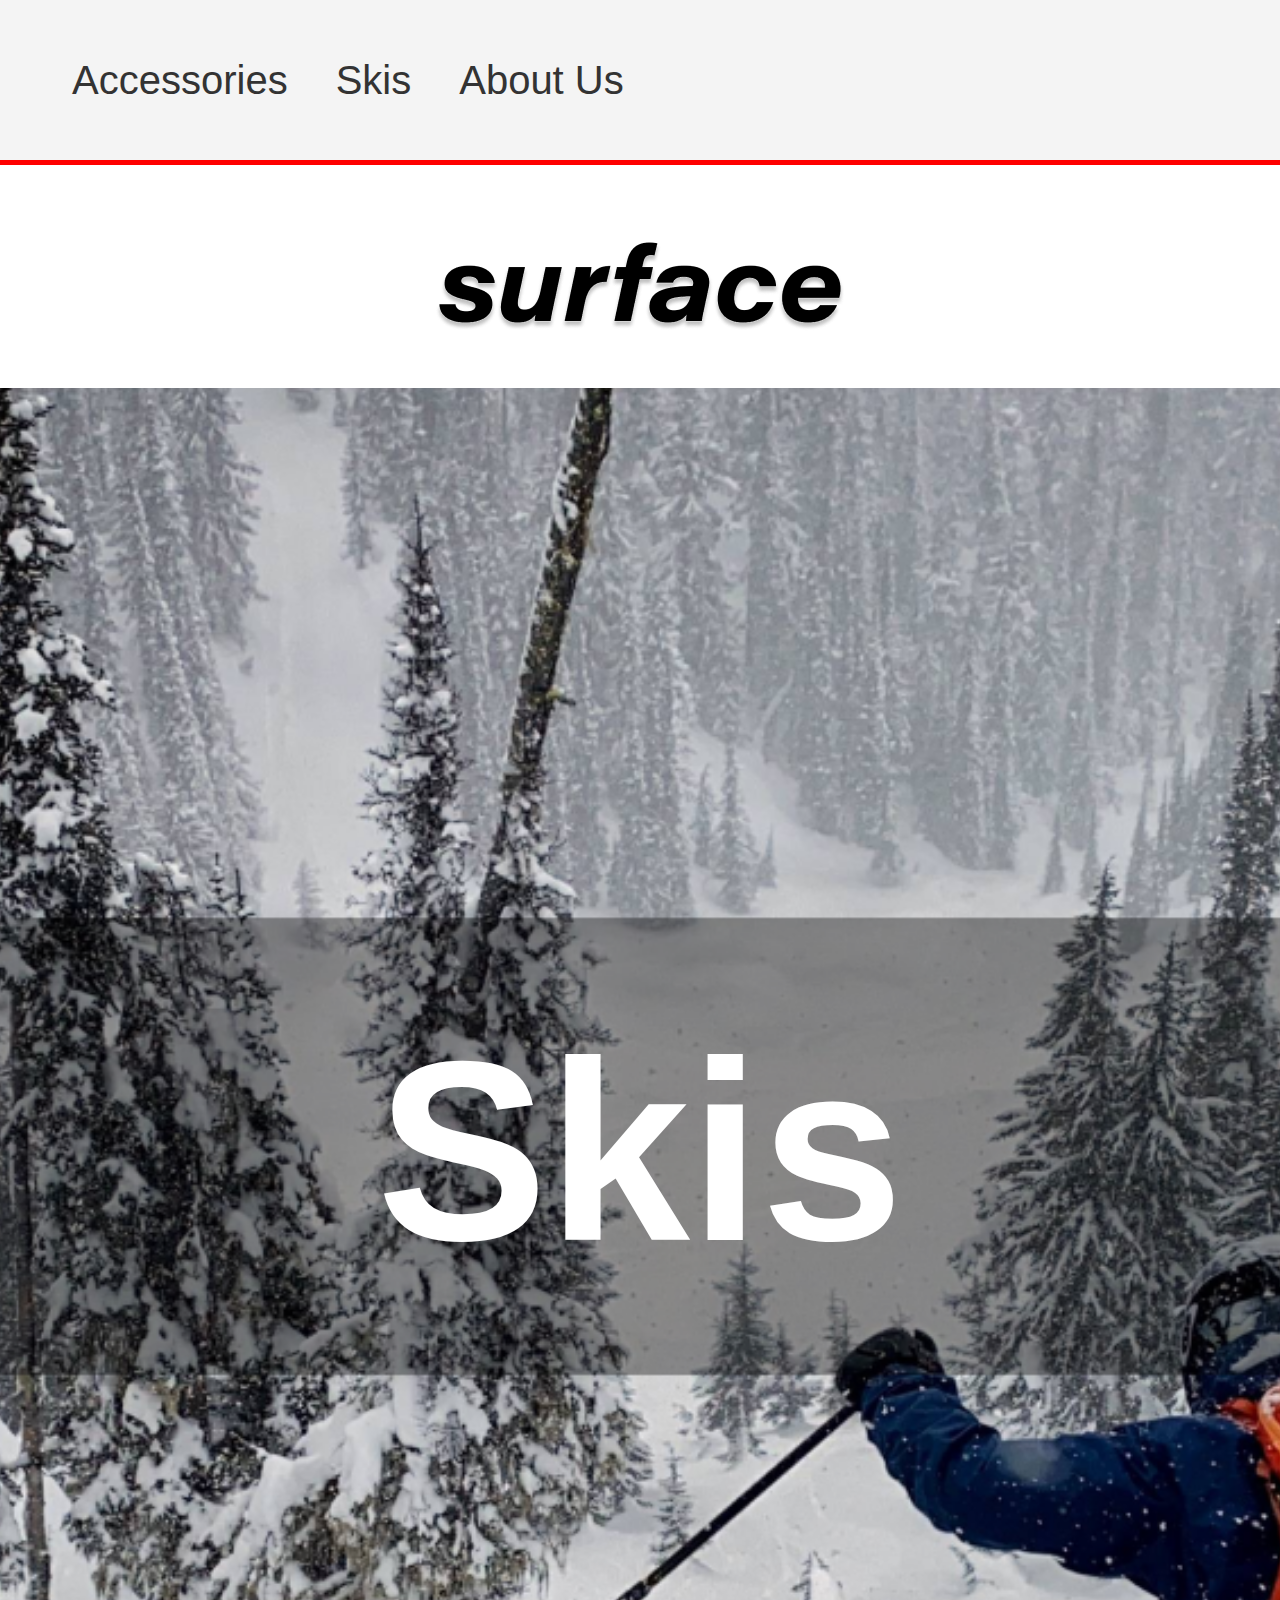
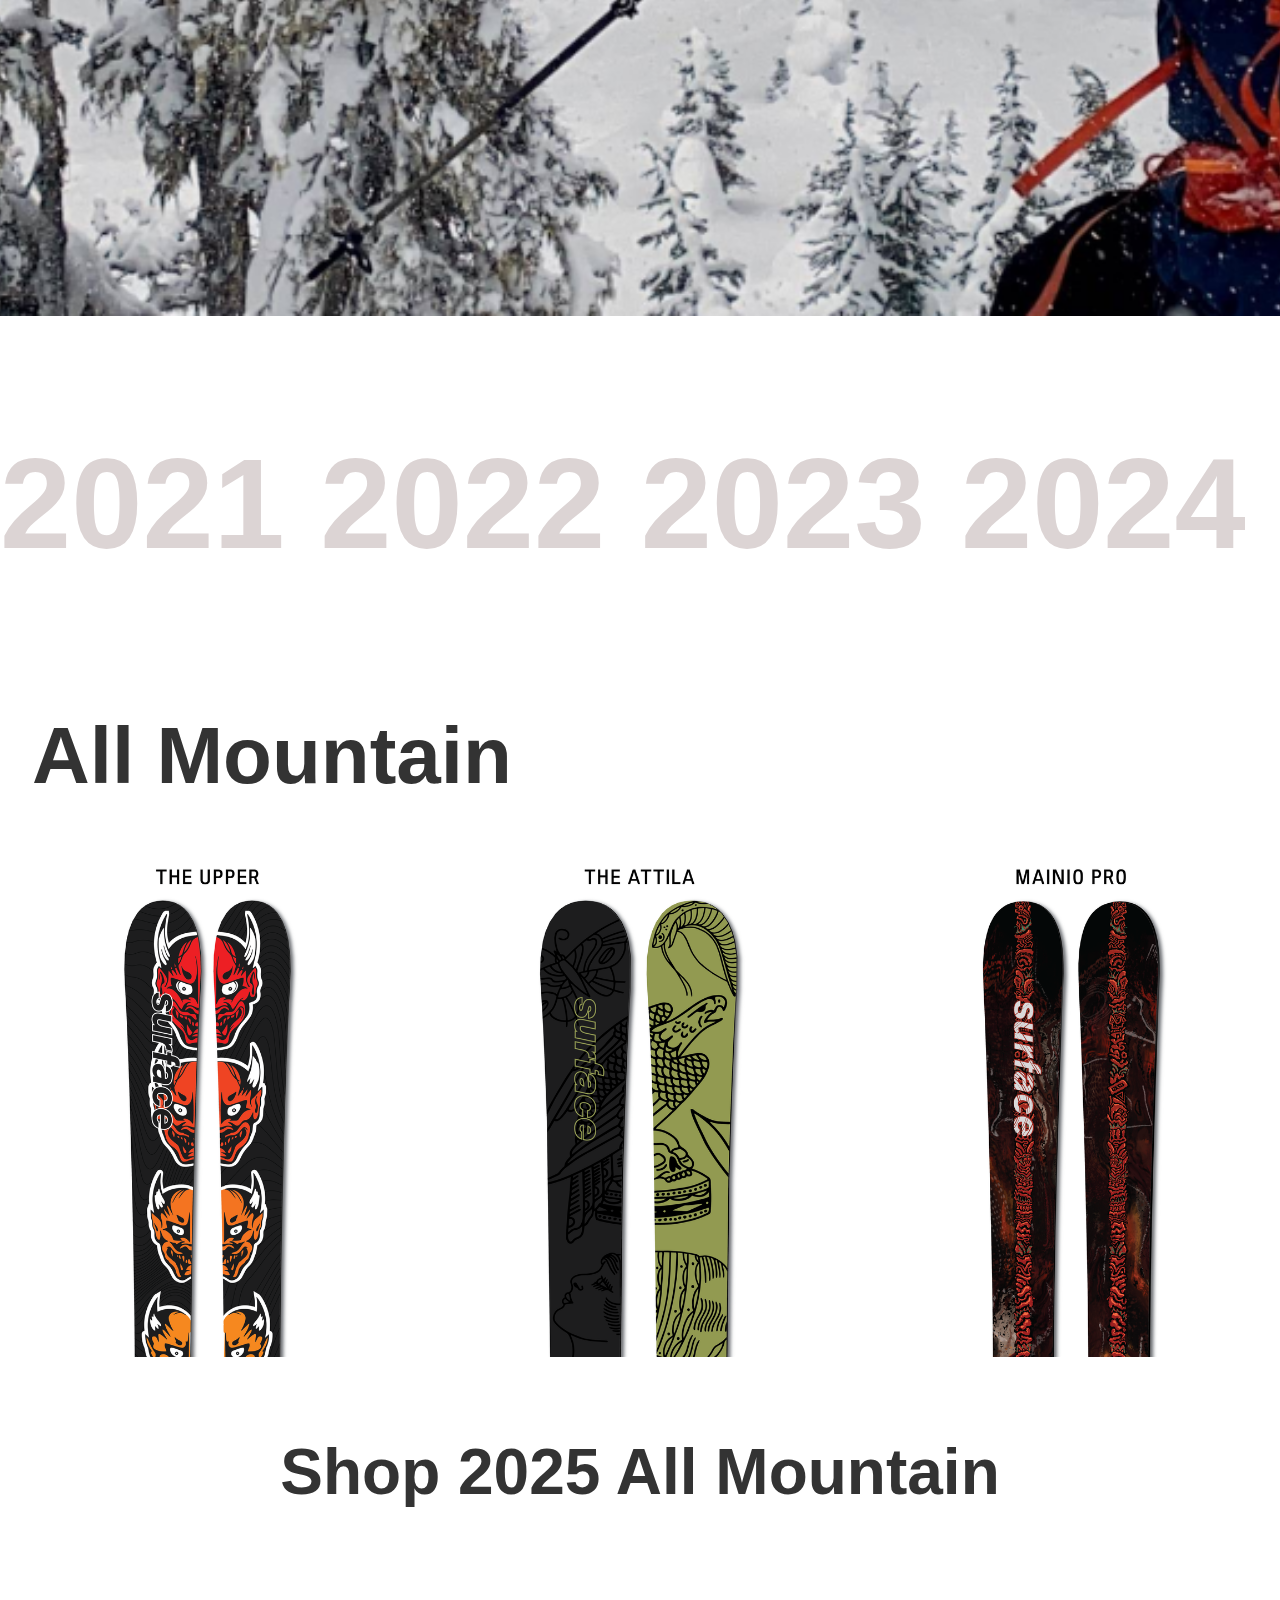
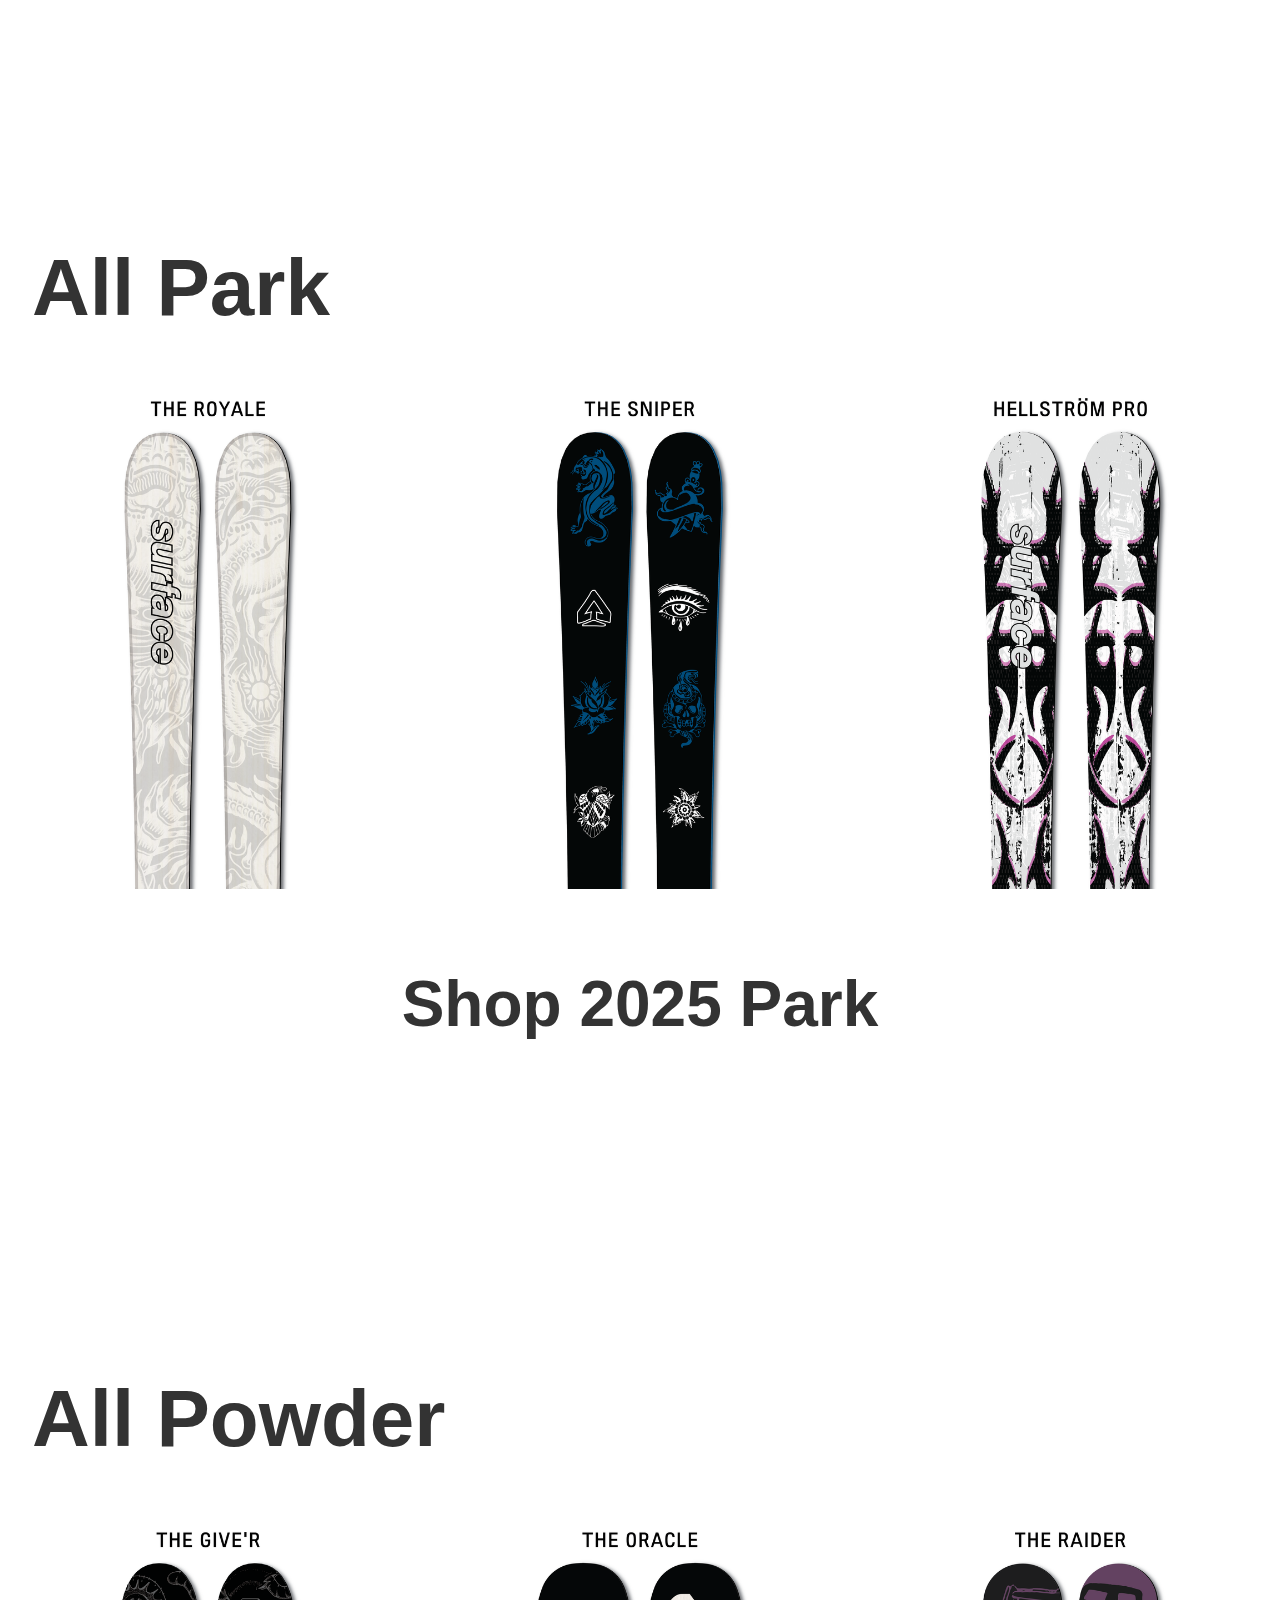
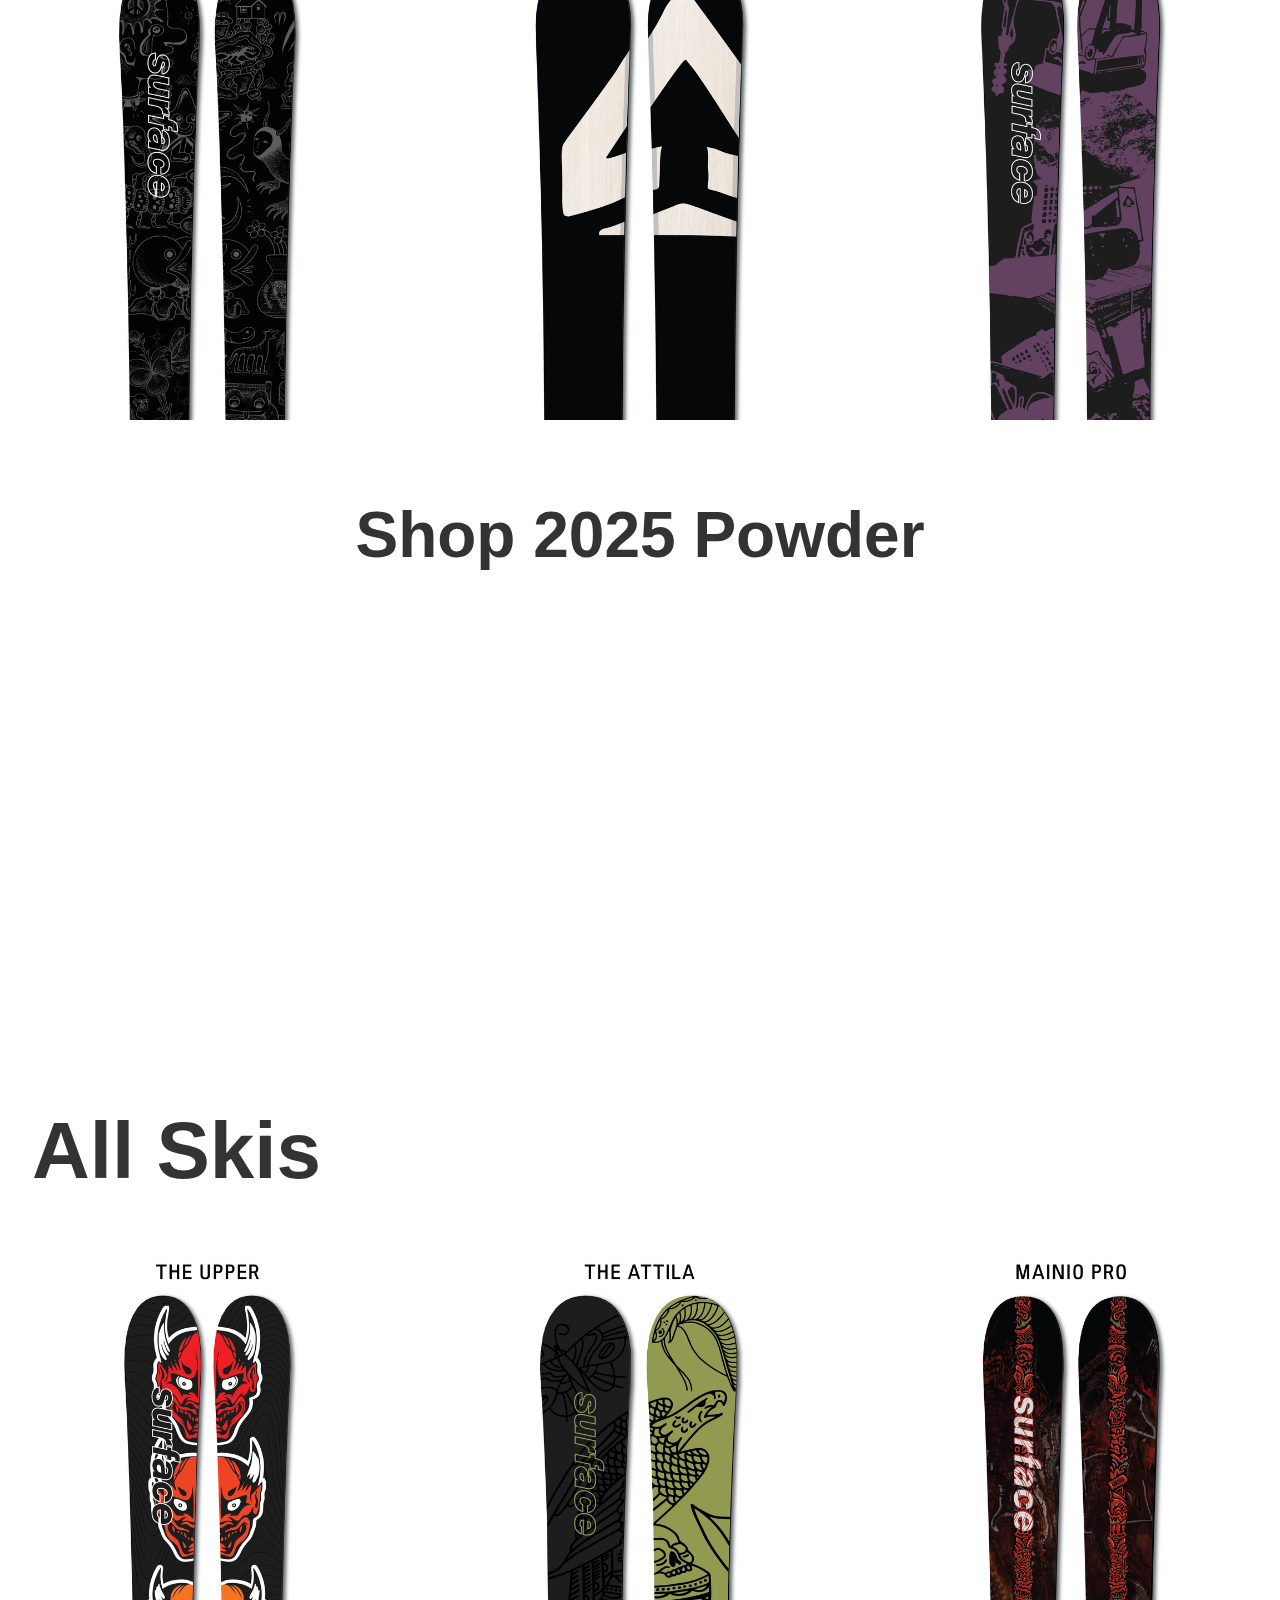
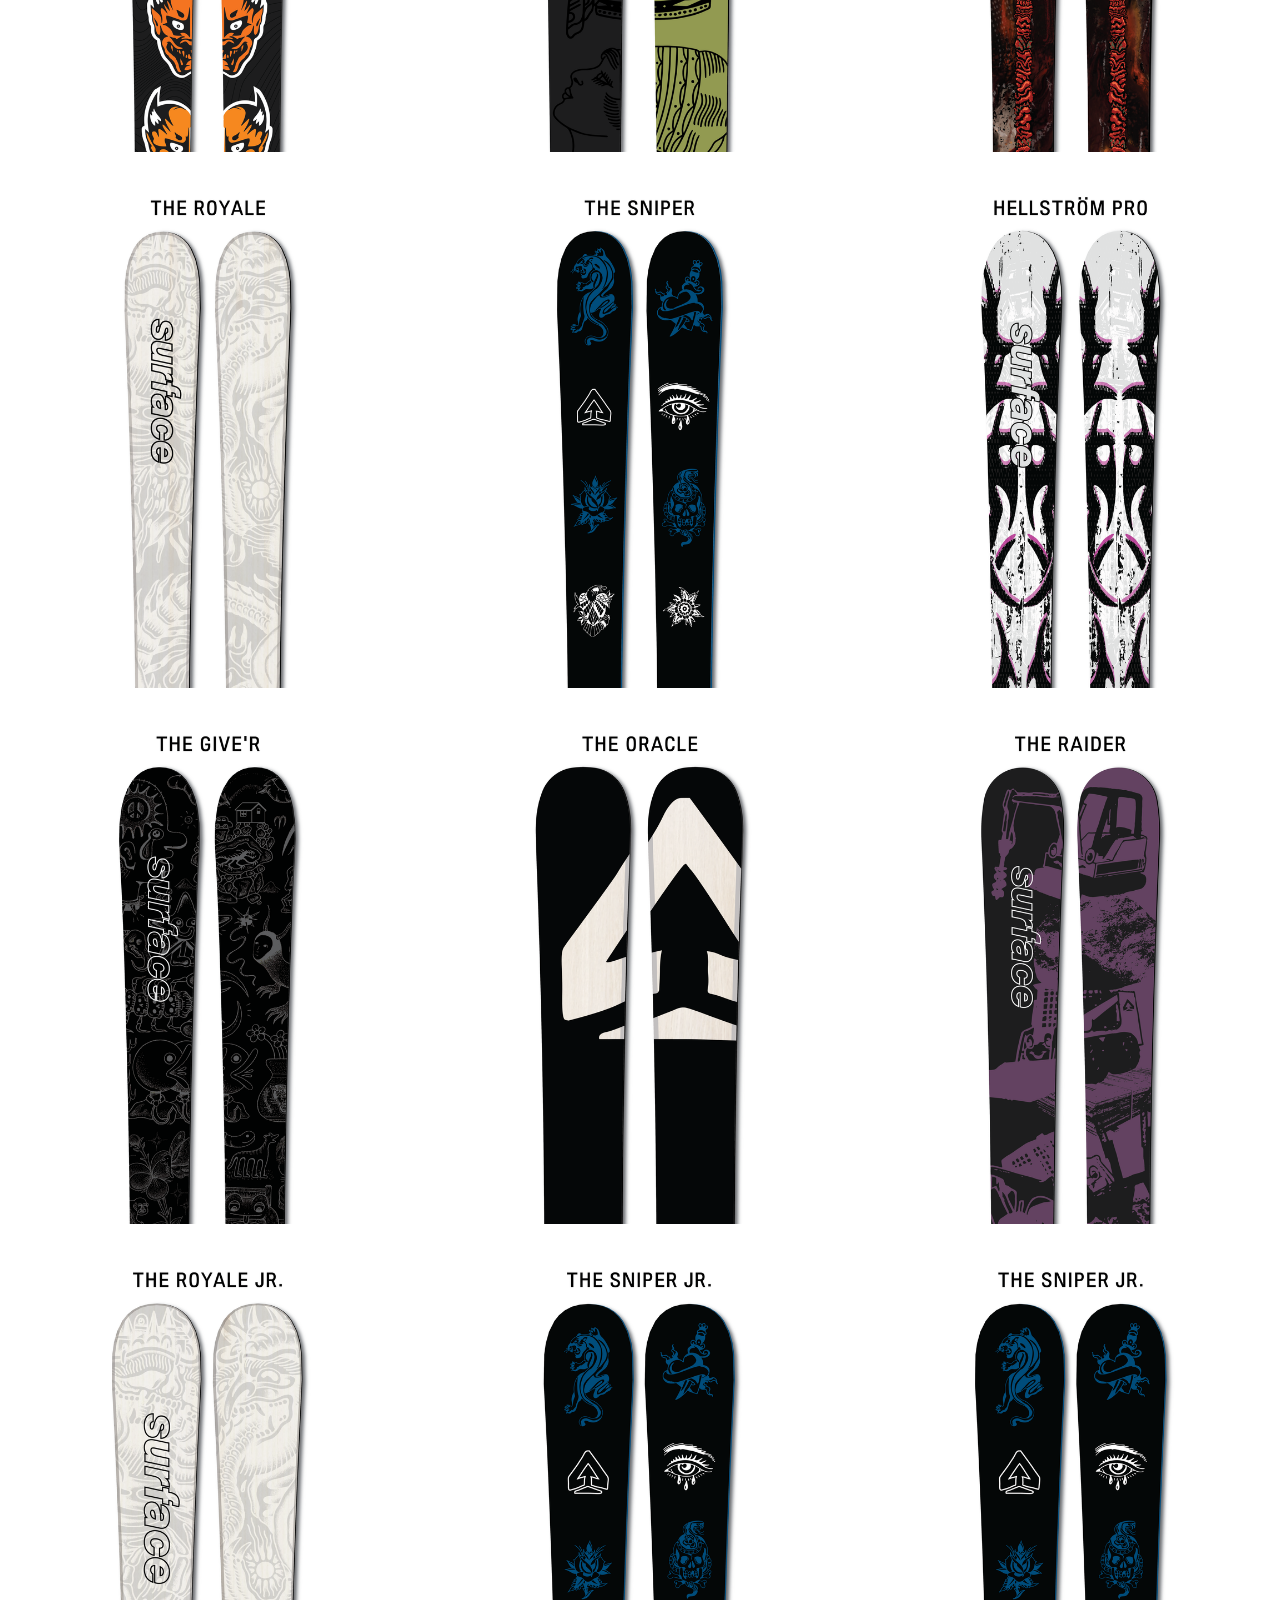
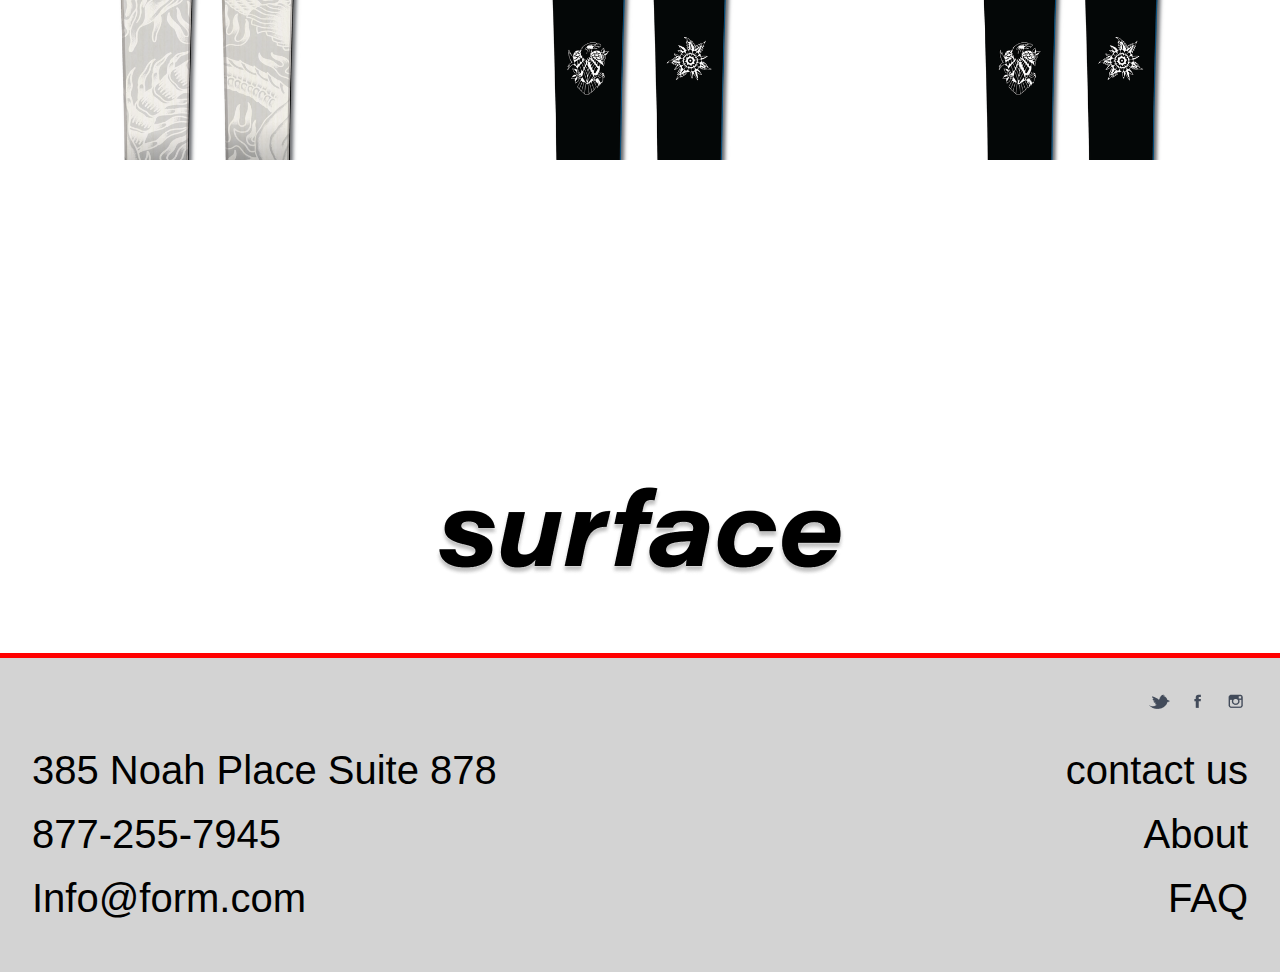
==== Skis.html @ ee57808a "Mostly done" ====
<!DOCTYPE html>
<html lang="en">
<head>
    <meta charset="UTF-8">
    <meta name="viewport" content="width=device-width, initial-scale=1.0">
    <title>Skis</title>
    <link href="https://cdn.jsdelivr.net/npm/bootstrap@5.3.0-alpha1/dist/css/bootstrap.min.css" rel="stylesheet" integrity="sha384-KyZXEAg3QhqLMpG8r+Knujsl5+5hb7O9z69ER9l3tNdNaeJk0BSOKG+TAn8sxYj2" crossorigin="anonymous">
    <link rel="stylesheet" href="style.css">
    <link rel="icon" type="image/x-icon" href="images/favicon.ico">
</head>

<body>
    <header class="bg-light p-3">
        <div class="container d-flex justify-content-between">
          
            <nav>
                <ul class="nav">
                    <li class="nav-item"><a class="nav-link" href="#">Accessories</a></li>
                    <li class="nav-item"><a class="nav-link" href="#">Skis</a></li>
                    <li class="nav-item"><a class="nav-link" href="#">About Us</a></li>
                </ul>
            </nav>
        </div>
    </header>

    <section class="RedBar"></section>

    <section class="logo">
        <img src="images/Surface2023Logo-01 1.png" alt="">
    </section>

   <section class="heroSki">
        <h1>Skis</h1>
      
    </section>

    <h1 class="inline-years">2021    2022    2023    2024  <span class="highlight">2025</span></h1>
          
  <section class="all-mountain">
          <h2>All Mountain</h2>
          <Style>
            .image-grid {
                display: grid;
                grid-template-columns: repeat(3, 1fr);
                gap: 15px;
              }
              .image-grid img {
                width: 100%;
                height: auto;
                border-radius: 8px;
              }
            </style>
          
          <body>
          
            <div class="container mt-5">
              <div class="image-grid">
                <img src="images/UPPER_2025_IG3 Named.png" alt="Upper">
                <img src="images/ATTILA_2025_IG3 Named.png" alt="Atilla">
                <img src="images/Mainio_2025_IG3 Named.png" alt="Mainio">
              </div>
            </div>
            
            <section class="ShopCategory">
            <h3>Shop 2025 All Mountain</h3>
            </section>
    </section>

    <section class="Park">
            <h2>All Park</h2>
            <Style>
                .image-grid {
                    display: grid;
                    grid-template-columns: repeat(3, 1fr);
                    gap: 15px;
                  }
                  .image-grid img {
                    width: 100%;
                    height: auto;
                    border-radius: 8px;
                  }
                </style>
              
              <body>
              
                <div class="container mt-5">
                  <div class="image-grid">
                    <img src="images/Royale_2025_IG3 Named.png" alt="Royale">
                    <img src="images/Sniper_2025_IG4 Named.png" alt="Sniper">
                    <img src="images/Hellstrom_2025_IG3 Named.png" alt="Hellstrom">
                  </div>
                </div>
                <h3>Shop 2025 Park</h3>
    </section>

    <section class="Powder">
            <h2>All Powder</h2>
            <Style>
                .image-grid {
                    display: grid;
                    grid-template-columns: repeat(3, 1fr);
                    gap: 15px;
                  }
                  .image-grid img {
                    width: 100%;
                    height: auto;
                    border-radius: 8px;
                  }
                </style>
              
              <body>
              
                <div class="container mt-5">
                  <div class="image-grid">
                    <img src="images/GIVER_2025_IG3 Named.png" alt="GIVER">
                    <img src="images/Oracle_2025_IG3 Named.png" alt="Oracle">
                    <img src="images/RAIDER_2025_IG3 Named.png" alt="RAIDER">
                  </div>
                </div>
                <h3>Shop 2025 Powder</h3>
    </section>

    <section class="AllSkis">
            <h2>All Skis</h2>

            <Style>
                .image-grid {
                    display: grid;
                    grid-template-columns: repeat(3, 1fr);
                    gap: 15px;
                  }
                  .image-grid img {
                    width: 100%;
                    height: auto;
                    border-radius: 8px;
                  }
                </style>
              
              <body>
              
                <div class="container mt-5">
                  <div class="image-grid">
                <img src="images/UPPER_2025_IG3 Named.png" alt="Upper">
                <img src="images/ATTILA_2025_IG3 Named.png" alt="Atilla">
                <img src="images/Mainio_2025_IG3 Named.png" alt="Mainio">
                <img src="images/Royale_2025_IG3 Named.png" alt="Royale">
                <img src="images/Sniper_2025_IG4 Named.png" alt="Sniper">
                <img src="images/Hellstrom_2025_IG3 Named.png" alt="Hellstrom">
                <img src="images/GIVER_2025_IG3 Named.png" alt="GIVER">
                <img src="images/Oracle_2025_IG3 Named.png" alt="Oracle">
                <img src="images/RAIDER_2025_IG3 Named.png" alt="RAIDER">
                <img src="images/ROyaleJR_2025_IG Named.png" alt="RoyaleJR">
                <img src="images/Sniperjr_2025_IG Named.png" alt="RAIDER">
                <img src="images/Sniperjr_2025_IG Named.png" alt="GIVER">
                    
                  </div>
                </div>

    </section>








</body>


<section class="logo">
    <img src="images/Surface2023Logo-01 1.png" alt="">
</section>

<section class="RedBarBottom"></section>

<footer>
    <div class="container">
      <div class="footer-image">
        <img src="images/Social Media.png" alt="Footer Image" />
      </div>
      
      <div class="footer-row">
        <div>385 Noah Place Suite 878</div>
        <div>contact us</div>
      </div>
      <div class="footer-row">
        <div>877-255-7945</div>
        <div>About</div>
      </div>
      <div class="footer-row">
        <div>Info@form.com</div>
        <div>FAQ</div>
      </div>
    </div>
  </footer>
<script src="https://cdn.jsdelivr.net/npm/bootstrap@5.3.0-alpha1/dist/js/bootstrap.bundle.min.js" integrity="sha384-5tMl3sElHT8ME5z/1fGmfttBTykTCXue26D9tSxtnHqWZeJ5CW7zGZ70DnLvKQDx" crossorigin="anonymous"></script>
</body>
</html>
---- style.css ----
body {
    font-family: Arial, sans-serif;
    margin: 0;
    padding: 0;
    line-height: 1.6;
    color: #333;
}




/* Header and logo */
header {
    background: #f4f4f4;
    padding: 3rem 2rem;
    display: flex;
    justify-content: space-between;
    align-items: center;
    position: sticky; 
    top: 0;
    z-index: 1000; 
  
}

.hero h1 span.highlight {
    color: #731010; 
    
}


.highlight {
    font-size: 8rem; 
    display: inline; 
    color: #731010; 
    
}


.hero h1 br {
    
    line-height: 1.5; 
    
}



nav {
    display: flex;
    align-items: center; 
}

nav ul {
    list-style: none;
    display: flex;
    margin: 0;
    padding: 0;
}

nav ul li {
    margin-left: 2rem; 
}

nav ul li a {
    text-decoration: none;
    color: #333;
    font-size: 2.5rem;
    padding: 0.5rem;
    transition: color 0.3s ease;
}

nav ul li a:hover {
    color: red; 
}



.logo-container {
    display: flex;
    justify-content: right;
}

header .logo {
    font-size: 1.5rem;
    font-weight: bold;
}

.RedBar {
    height: 5px;
    display: flex;
    background-color: red;
    margin-bottom: 50px;
}

.RedBarBottom {
    height: 5px;
    display: flex;
    background-color: red;
    margin-top: 50px;
    
}

.logo {
    display: flex;
    justify-content: center;
    margin-bottom: 30px;
}


/* Hero */
.hero {
    height: 1500px;
    text-align: start; 
    padding: 4rem 2rem;
    background: url('images/Surface\ Skis\ Home\ header.webp') no-repeat center center;
    background-size: cover; 
    color: white;
    display: flex; 
    flex-direction: column; 
 
    margin-bottom: 250px;
}
.heroAbout {
    height: 1400px;
    font-size: 8rem;
    text-align: start; 
    padding: 4rem 2rem;
    background: url('images/Banner\ about.png') no-repeat center center;
    background-size: cover; 
    color: white;
    display: flex; 
    flex-direction: column; 
    justify-content: center; 
    align-items: center; 
    margin-bottom: 150px;
}

.heroSki {
    height: 1400px;
    font-size: 8rem;
    text-align: start; 
    padding: 4rem 2rem;
    background: url('images/Banner\ Skis.png') no-repeat center center;
    background-size: cover; 
    color: white;
    display: flex; 
    flex-direction: column; 
    justify-content: center; 
    align-items: center; 
    margin-bottom: 75px;
}

.ShopCategory{
    font-size: 4rem;
}





.inline-years {
    white-space: nowrap;
    color: #dcd4d4; 
    font-size: 8rem;
    text-align: center; 
   
}


.hero h1 {
    font-size: 8rem;
    margin-bottom: 0.2rem;
    
    
}

.hero p {
    font-size: 4rem;
    margin-bottom: 2rem;
    
}

.hero a {
    background: #731010; 
    color: white; 
    padding: 2rem 14rem;
    text-decoration: none;
    border-radius: 5px; 
    font-size: 5rem;
    text-align: center; 
    
    
}

.hero a:hover {
    background: #991f1f; 
}



h2 {
    padding-left: 2rem;
    margin-top: 2rem;
    margin-bottom: 1rem;
    font-size: 5rem;
    font-weight: bolder;
    color: #333;
}





h3 {
    text-align: center; 
    font-size: 4rem;

}

@media (max-width: 2000) {
     h3 { font-size: 1.2rem; /* Adjust the font size as needed */ } }


/* Products */
.product-section {
    padding: 3rem 2rem;
    background: #f8f8f8;
    
}

.product-section .row {
    display: flex; 
    flex-wrap: wrap; 
    gap: 2rem; 
    justify-content: center; 
}

.product {
    flex: 1 1 calc(25% - 2rem); /* Every products takes 25% of the width */
    box-sizing: border-box; 
    background: #e7e5e5; 
    padding: 1.5rem;
    border-radius: 8px;
    text-align: left;
    min-width: 250px; 
    transition: transform 0.3s, box-shadow 0.3s;
    margin-bottom: 400px;
}

.product:hover {
    transform: translateY(-5px);
    box-shadow: 0 4px 10px rgba(0, 0, 0, 0.2);
}

.product img {
    width: 100%; 
    height: auto; 
    border-radius: 8px;
    margin-bottom: 1rem; 
}

.product h3 {
    font-size: 3rem;
    margin: 0.5rem 0;
}

.product p {
    font-size: 1.5rem;
    color: #555;
}



/* Closeout */
.Closeout {
    height: 1400px;
    text-align: center; 
    padding: 4rem 2rem;
    background: url('images/Banner\ closeout.png') no-repeat center center;
    background-size: cover; 
    color: white;
    display: flex; 
    flex-direction: column; 
    justify-content: center; 
    align-items: center; 
    margin-bottom: 400px;
}

.Closeout h1 {
    font-size: 10rem; 
    margin-bottom: 0;
    
}

.Closeout p {
    color: #731010;
    font-size: 6rem;
    font-weight: bolder;
    margin-bottom: 2rem;
    
}

.Closeout .btn {
    background: #731010; 
    color: white;
    padding: 2rem 26rem;
    text-decoration: none;
    border-radius: 5px; 
    font-size: 6rem;
    text-align: center;
    display: inline-block;
}

.Closeout .btn:hover {
    background: #991f1f; 
}

.image-grid:hover {
    transform: translateY(-5px);
    box-shadow: 0 4px 10px rgba(0, 0, 0, 0.2);
}


/* Media */
.surface-media {
    display: flex;
    justify-content: space-between;
    gap: 2rem;
    padding: 3rem 2rem;
    background-color: #731010;
    flex-wrap: wrap;
    margin-bottom: 200px;
}

.media-left {
    flex: 1;
    display: flex;
    flex-direction: column;
    gap: 1rem;
}

.media-right {
    flex: 1;
    display: flex;
    flex-direction: column;
    align-items: end;
    justify-content: start;
    text-align: center;
}

.media-left h2, .media-right h2 {
    font-size: 2rem;
    color: white;
    margin-bottom: 1rem;
}

.media-images {
    display: flex;
    gap: 1rem;
}

.media-img {
    width: 100%;
    max-width: 320px;
    height: auto;
    border-radius: 10px;
}

.iphone-img {
    width: 100%;
    max-width: 320px;
    height: auto;
    border-radius: 10px;
    margin-top: 1rem;
}


.Message{
    display: flex;
    font-size: 2rem;
    align-items: start;
    max-width: 4000px;
}


.Signature{
    margin-bottom: 200px;
    display: flex;
    align-items: start;
}



/* Footer */
footer {
    background-color: lightgray; 
    color: black; 
    height: 250px; 
    padding: 2rem; 
    display: flex;
    flex-direction: column;
    justify-content: space-between;
  }
  
  .footer-row {
    display: flex;
    justify-content: space-between;
    align-items: center;
    font-size: 2.5rem;
    
  }

 .footer-image {
    text-align: right; 
    margin-bottom: 1rem; 
  }
  
  .footer-image img {
    max-height: 150px; 
    width: auto; 
  }
  
  

/* Spacing */

.Park {
    margin-bottom: 300px;
}

.all-mountain {
    margin-bottom: 300px;
}

.Powder {
    margin-bottom: 500px;
}

.AllSkis {
    margin-bottom: 300px;
}
/* Hi Teacher, i know i repeat one pair of skis in the ski section "all skis" i ran out of different models my files used in figma couldnt be used here due to resolution issues*/
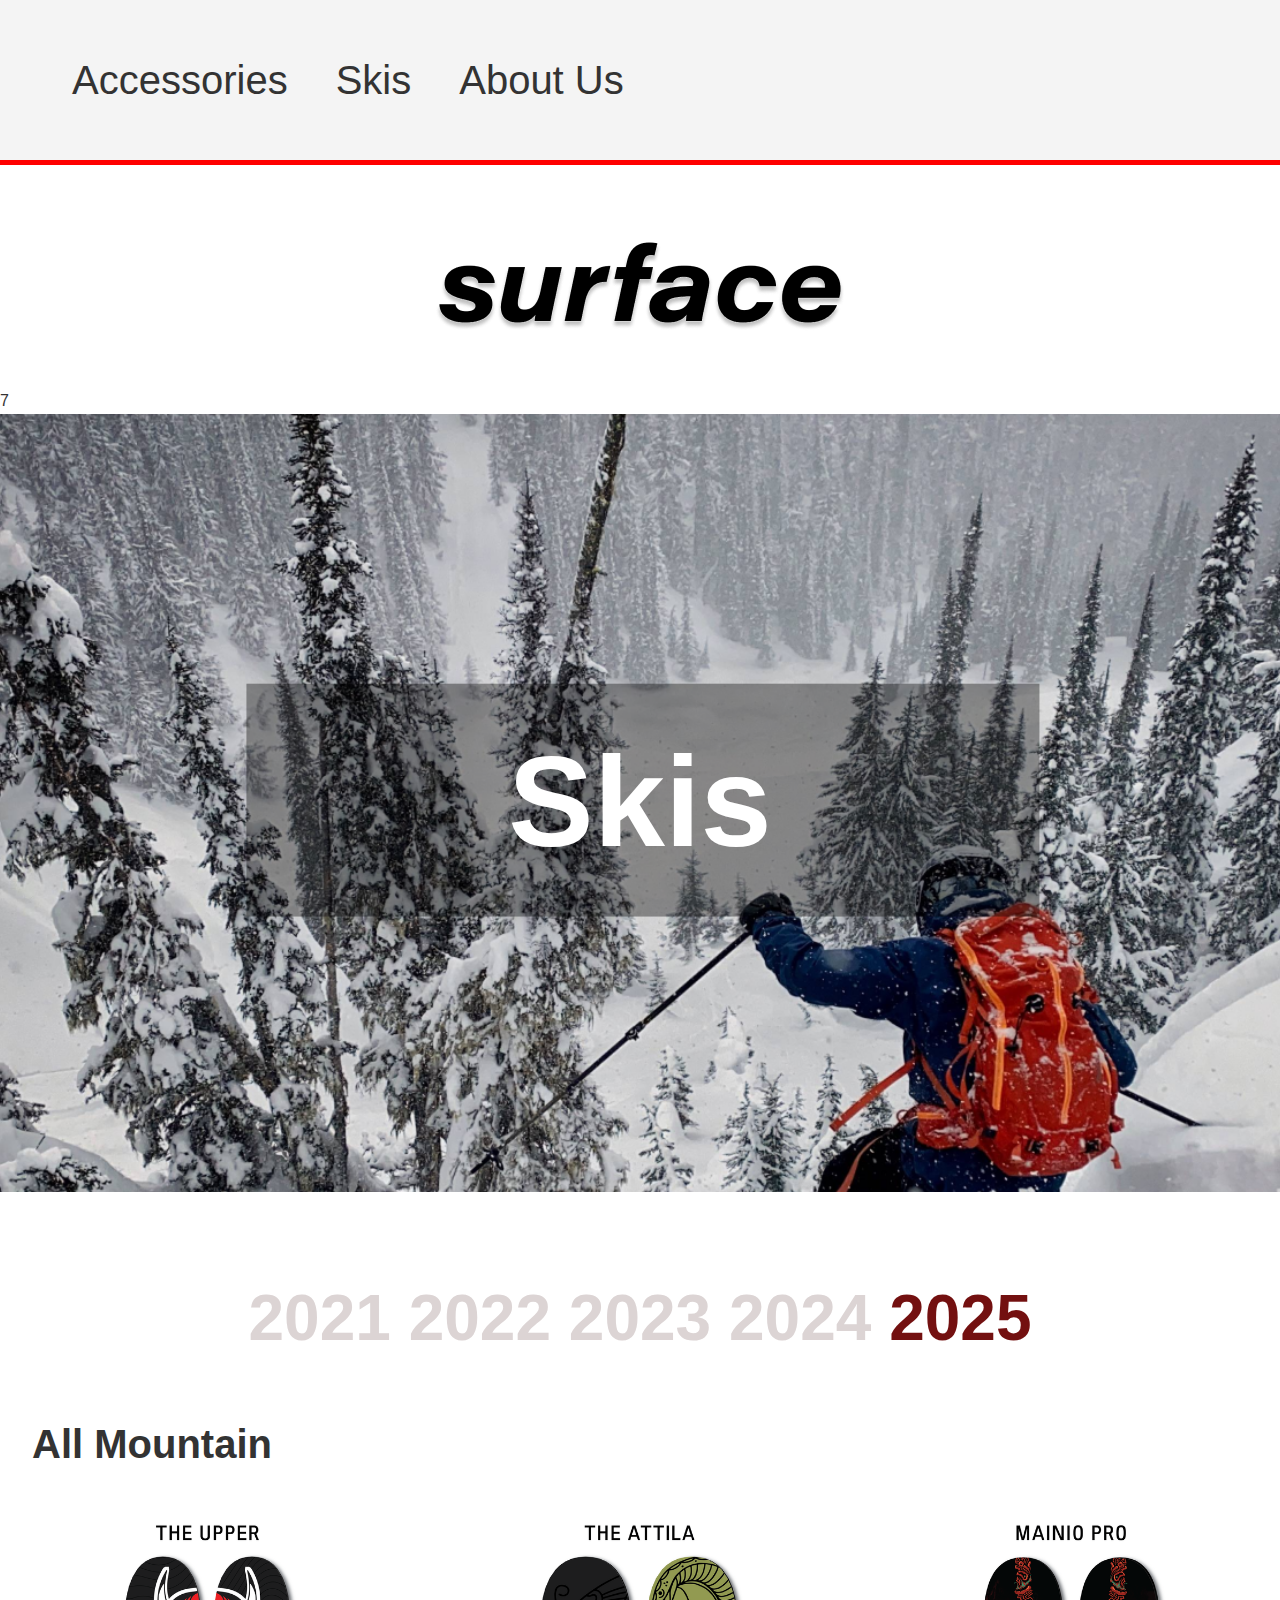
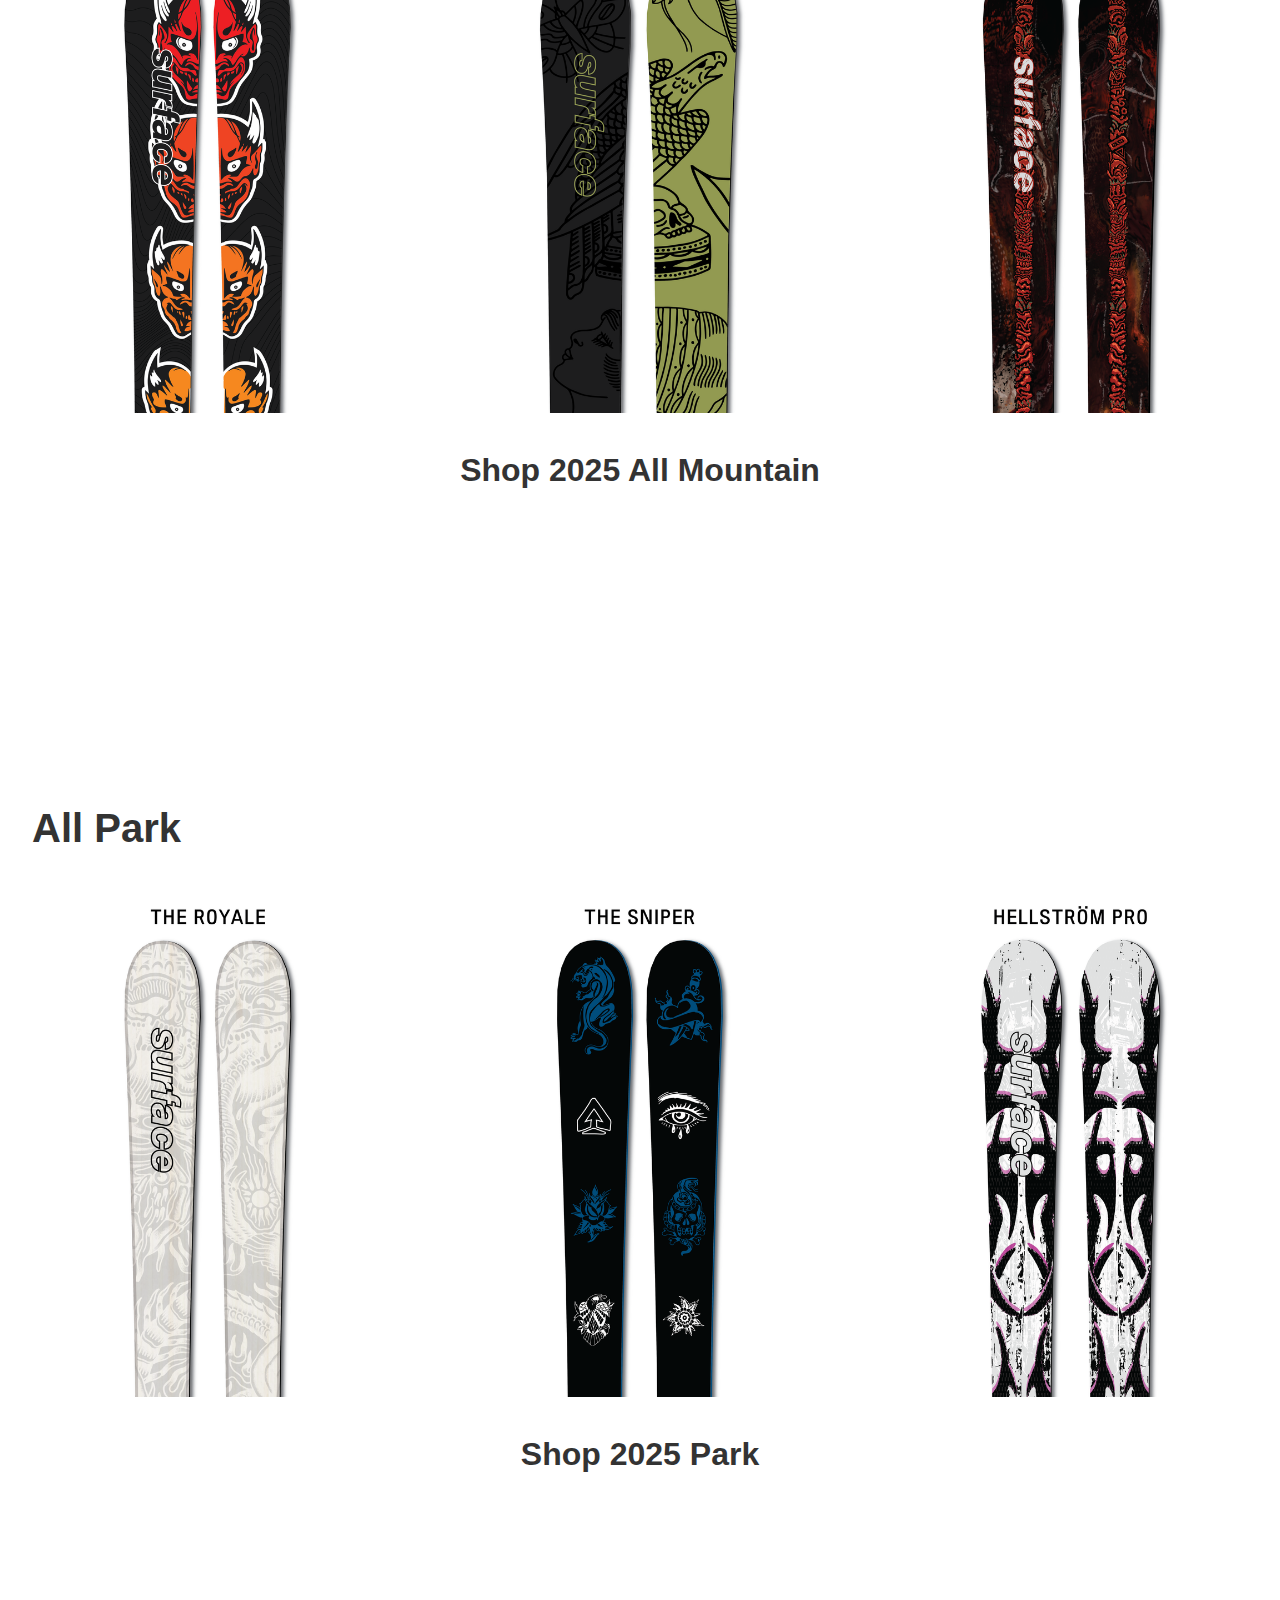
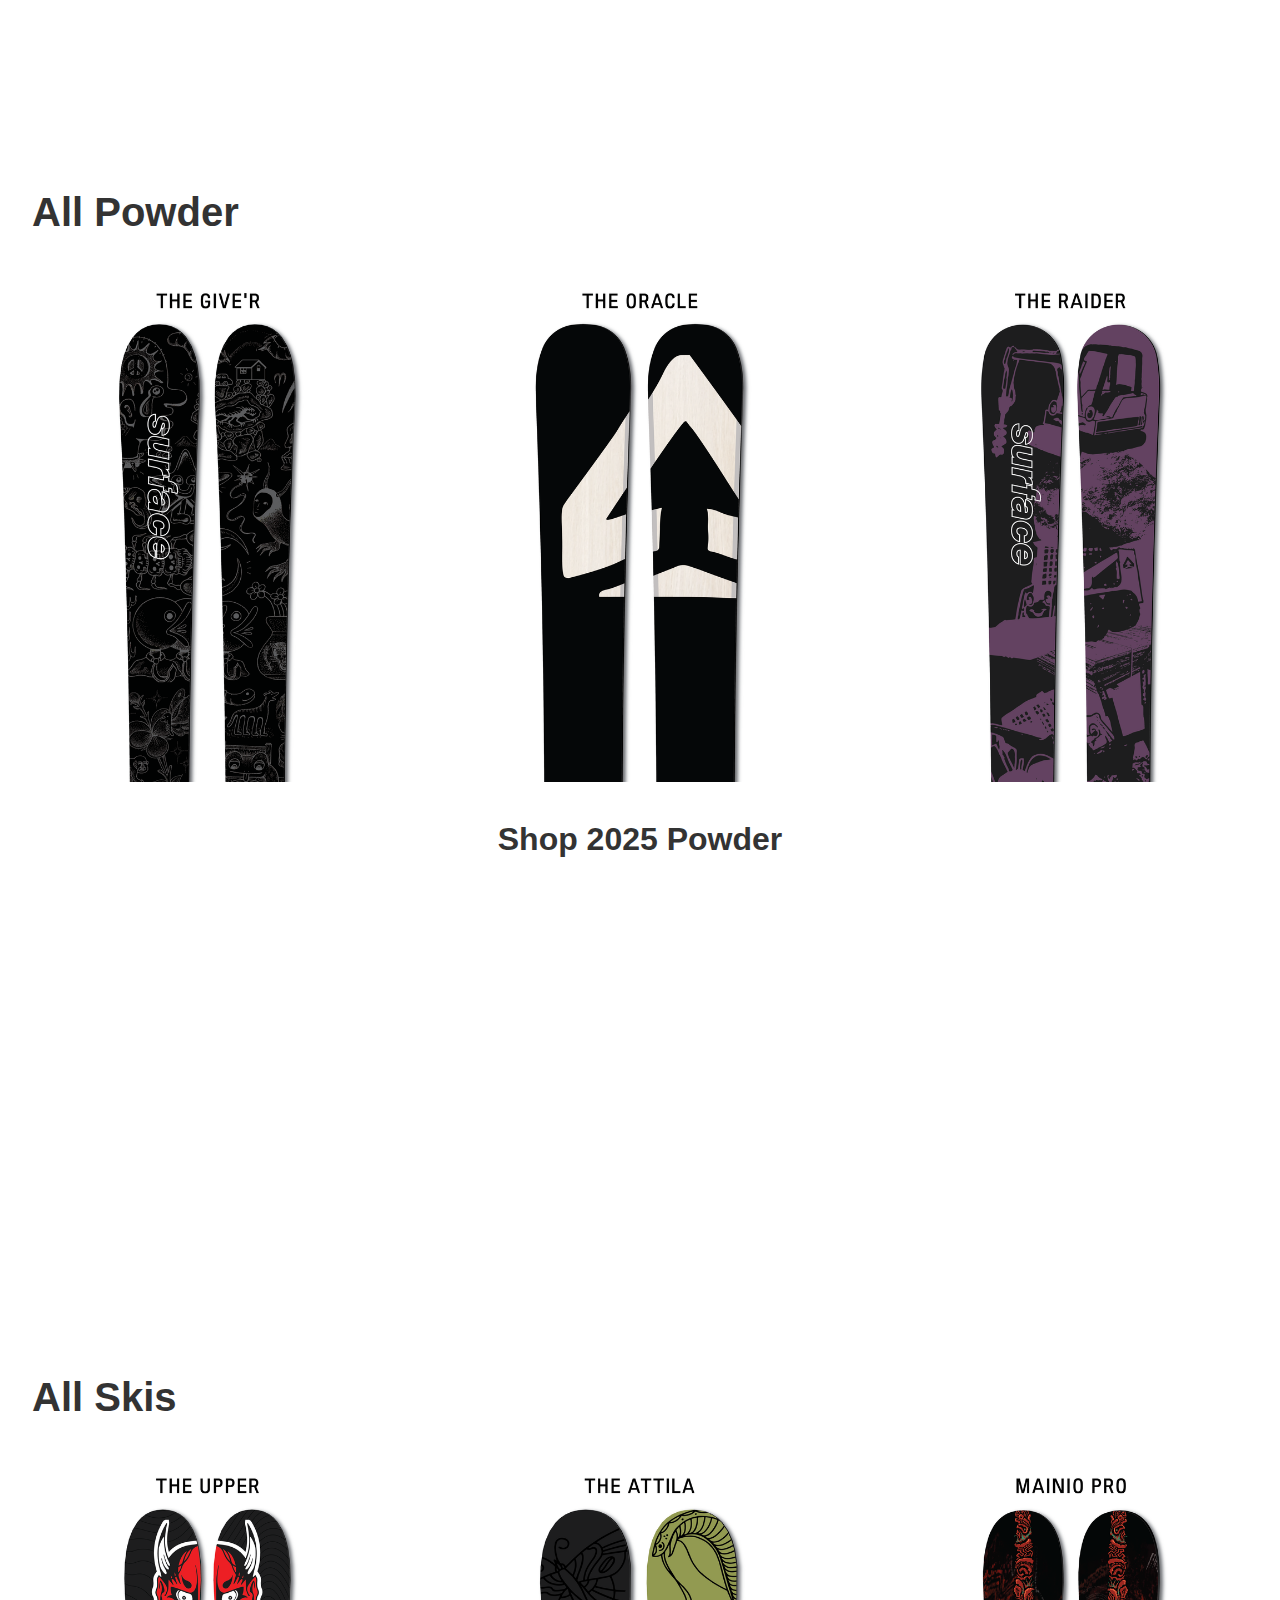
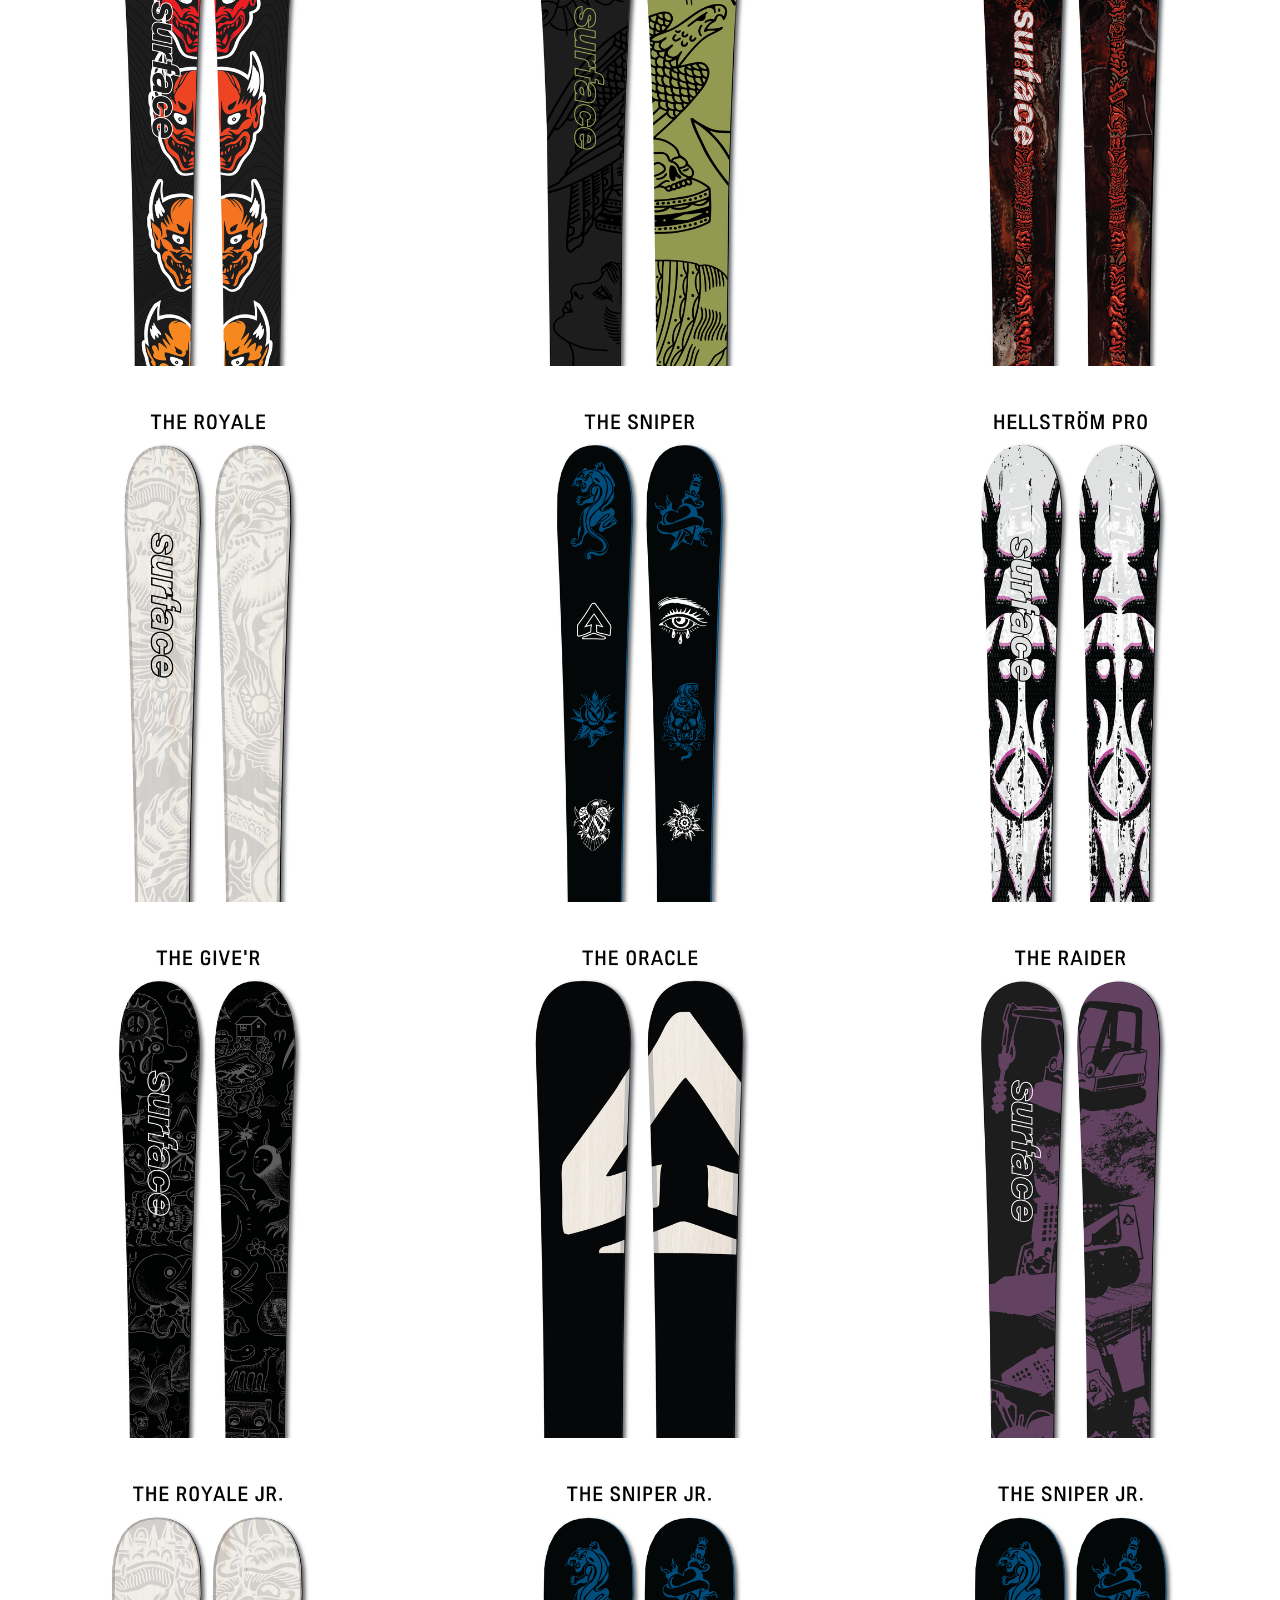
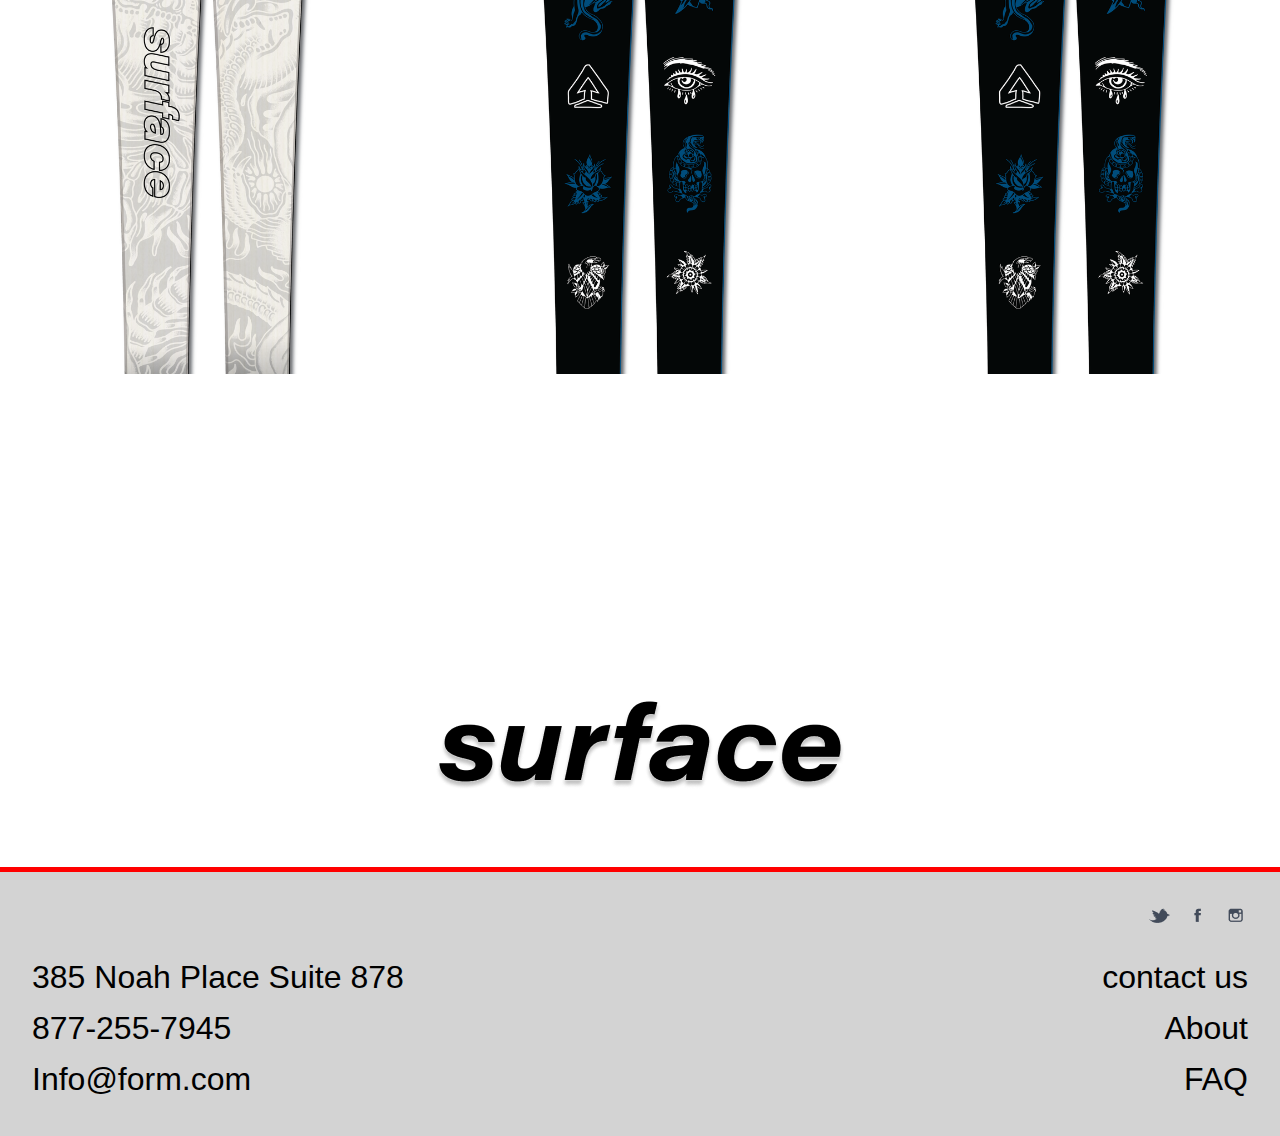
==== commit 4d50962e: "Done with media query problem" ====
--- a/Skis.html
+++ b/Skis.html
@@ -8,6 +8,34 @@
     <link rel="stylesheet" href="style.css">
     <link rel="icon" type="image/x-icon" href="images/favicon.ico">
 </head>
+<style>
+  /* Common Styles */
+  .image-grid {
+      display: grid;
+      grid-template-columns: repeat(3, 1fr); /* 3 columns on larger screens */
+      gap: 15px;
+  }
+  .image-grid img {
+      width: 100%;
+      height: auto;
+      border-radius: 8px;
+  }
+
+  /* Media Query for Tablets and smaller screens */
+  @media (max-width: 1024px) {
+      .image-grid {
+          grid-template-columns: repeat(2, 1fr); /* 2 columns on tablets */
+      }
+  }
+
+  /* Media Query for Mobile screens */
+  @media (max-width: 768px) {
+      .image-grid {
+          grid-template-columns: 1fr; /* 1 column on mobile */
+      }
+  }
+</style>
+
 
 <body>
     <header class="bg-light p-3">
@@ -29,7 +57,7 @@
         <img src="images/Surface2023Logo-01 1.png" alt="">
     </section>
 
-   <section class="heroSki">
+   7<section class="heroSki">
         <h1>Skis</h1>
       
     </section>
--- a/style.css
+++ b/style.css
@@ -1,5 +1,8 @@
-
+html{
+    max-width: 1920px;
+}
 body {
+    max-width: 1920px;
     font-family: Arial, sans-serif;
     margin: 0;
     padding: 0;
@@ -12,6 +15,7 @@
 
 /* Header and logo */
 header {
+    max-width: 1920px;
     background: #f4f4f4;
     padding: 3rem 2rem;
     display: flex;
@@ -19,7 +23,7 @@
     align-items: center;
     position: sticky; 
     top: 0;
-    z-index: 1000; 
+   
   
 }
 
@@ -30,7 +34,7 @@
 
 
 .highlight {
-    font-size: 8rem; 
+    font-size: 4rem; 
     display: inline; 
     color: #731010; 
     
@@ -77,7 +81,7 @@
 
 .logo-container {
     display: flex;
-    justify-content: right;
+    justify-content: center;
 }
 
 header .logo {
@@ -86,6 +90,7 @@
 }
 
 .RedBar {
+    max-width: 1920px;
     height: 5px;
     display: flex;
     background-color: red;
@@ -93,6 +98,7 @@
 }
 
 .RedBarBottom {
+    max-width: 1920px;
     height: 5px;
     display: flex;
     background-color: red;
@@ -101,6 +107,7 @@
 }
 
 .logo {
+    max-width: 1920px;
     display: flex;
     justify-content: center;
     margin-bottom: 30px;
@@ -109,7 +116,7 @@
 
 /* Hero */
 .hero {
-    height: 1500px;
+    max-width: auto;
     text-align: start; 
     padding: 4rem 2rem;
     background: url('images/Surface\ Skis\ Home\ header.webp') no-repeat center center;
@@ -117,12 +124,11 @@
     color: white;
     display: flex; 
     flex-direction: column; 
- 
-    margin-bottom: 250px;
+    margin-bottom: 150px;
 }
 .heroAbout {
-    height: 1400px;
-    font-size: 8rem;
+    height: 650px;
+    font-size: 4rem;
     text-align: start; 
     padding: 4rem 2rem;
     background: url('images/Banner\ about.png') no-repeat center center;
@@ -136,8 +142,8 @@
 }
 
 .heroSki {
-    height: 1400px;
-    font-size: 8rem;
+    height: 650px; 
+    font-size: 4rem;
     text-align: start; 
     padding: 4rem 2rem;
     background: url('images/Banner\ Skis.png') no-repeat center center;
@@ -161,21 +167,21 @@
 .inline-years {
     white-space: nowrap;
     color: #dcd4d4; 
-    font-size: 8rem;
+    font-size: 4rem;
     text-align: center; 
    
 }
 
 
 .hero h1 {
-    font-size: 8rem;
+    font-size: 6rem;
     margin-bottom: 0.2rem;
     
     
 }
 
 .hero p {
-    font-size: 4rem;
+    font-size: 3rem;
     margin-bottom: 2rem;
     
 }
@@ -183,10 +189,10 @@
 .hero a {
     background: #731010; 
     color: white; 
-    padding: 2rem 14rem;
+    padding: 2rem 6rem;
     text-decoration: none;
     border-radius: 5px; 
-    font-size: 5rem;
+    font-size:4rem;
     text-align: center; 
     
     
@@ -200,20 +206,15 @@
 
 h2 {
     padding-left: 2rem;
-    margin-top: 2rem;
     margin-bottom: 1rem;
-    font-size: 5rem;
+    font-size: 2.5rem;
     font-weight: bolder;
     color: #333;
 }
 
-
-
-
-
 h3 {
     text-align: center; 
-    font-size: 4rem;
+    font-size: 2rem;
 
 }
 
@@ -260,12 +261,12 @@
 }
 
 .product h3 {
-    font-size: 3rem;
+    font-size: 1.5rem;
     margin: 0.5rem 0;
 }
 
 .product p {
-    font-size: 1.5rem;
+    font-size: 1rem;
     color: #555;
 }
 
@@ -273,7 +274,7 @@
 
 /* Closeout */
 .Closeout {
-    height: 1400px;
+    height: 700px;
     text-align: center; 
     padding: 4rem 2rem;
     background: url('images/Banner\ closeout.png') no-repeat center center;
@@ -283,18 +284,18 @@
     flex-direction: column; 
     justify-content: center; 
     align-items: center; 
-    margin-bottom: 400px;
+    margin-bottom: 250px;
 }
 
 .Closeout h1 {
-    font-size: 10rem; 
+    font-size: 5rem; 
     margin-bottom: 0;
     
 }
 
 .Closeout p {
     color: #731010;
-    font-size: 6rem;
+    font-size: 4rem;
     font-weight: bolder;
     margin-bottom: 2rem;
     
@@ -303,10 +304,10 @@
 .Closeout .btn {
     background: #731010; 
     color: white;
-    padding: 2rem 26rem;
+    padding: 2rem 13rem;
     text-decoration: none;
     border-radius: 5px; 
-    font-size: 6rem;
+    font-size: 4rem;
     text-align: center;
     display: inline-block;
 }
@@ -376,10 +377,12 @@
 
 
 .Message{
-    display: flex;
-    font-size: 2rem;
+    max-width: 1300px;
+    display: flex;
+    font-size: 1.5rem;
     align-items: start;
-    max-width: 4000px;
+    font-weight: 500;
+   
 }
 
 
@@ -395,7 +398,7 @@
 footer {
     background-color: lightgray; 
     color: black; 
-    height: 250px; 
+    height: 200px; 
     padding: 2rem; 
     display: flex;
     flex-direction: column;
@@ -406,7 +409,7 @@
     display: flex;
     justify-content: space-between;
     align-items: center;
-    font-size: 2.5rem;
+    font-size: 2rem;
     
   }
 
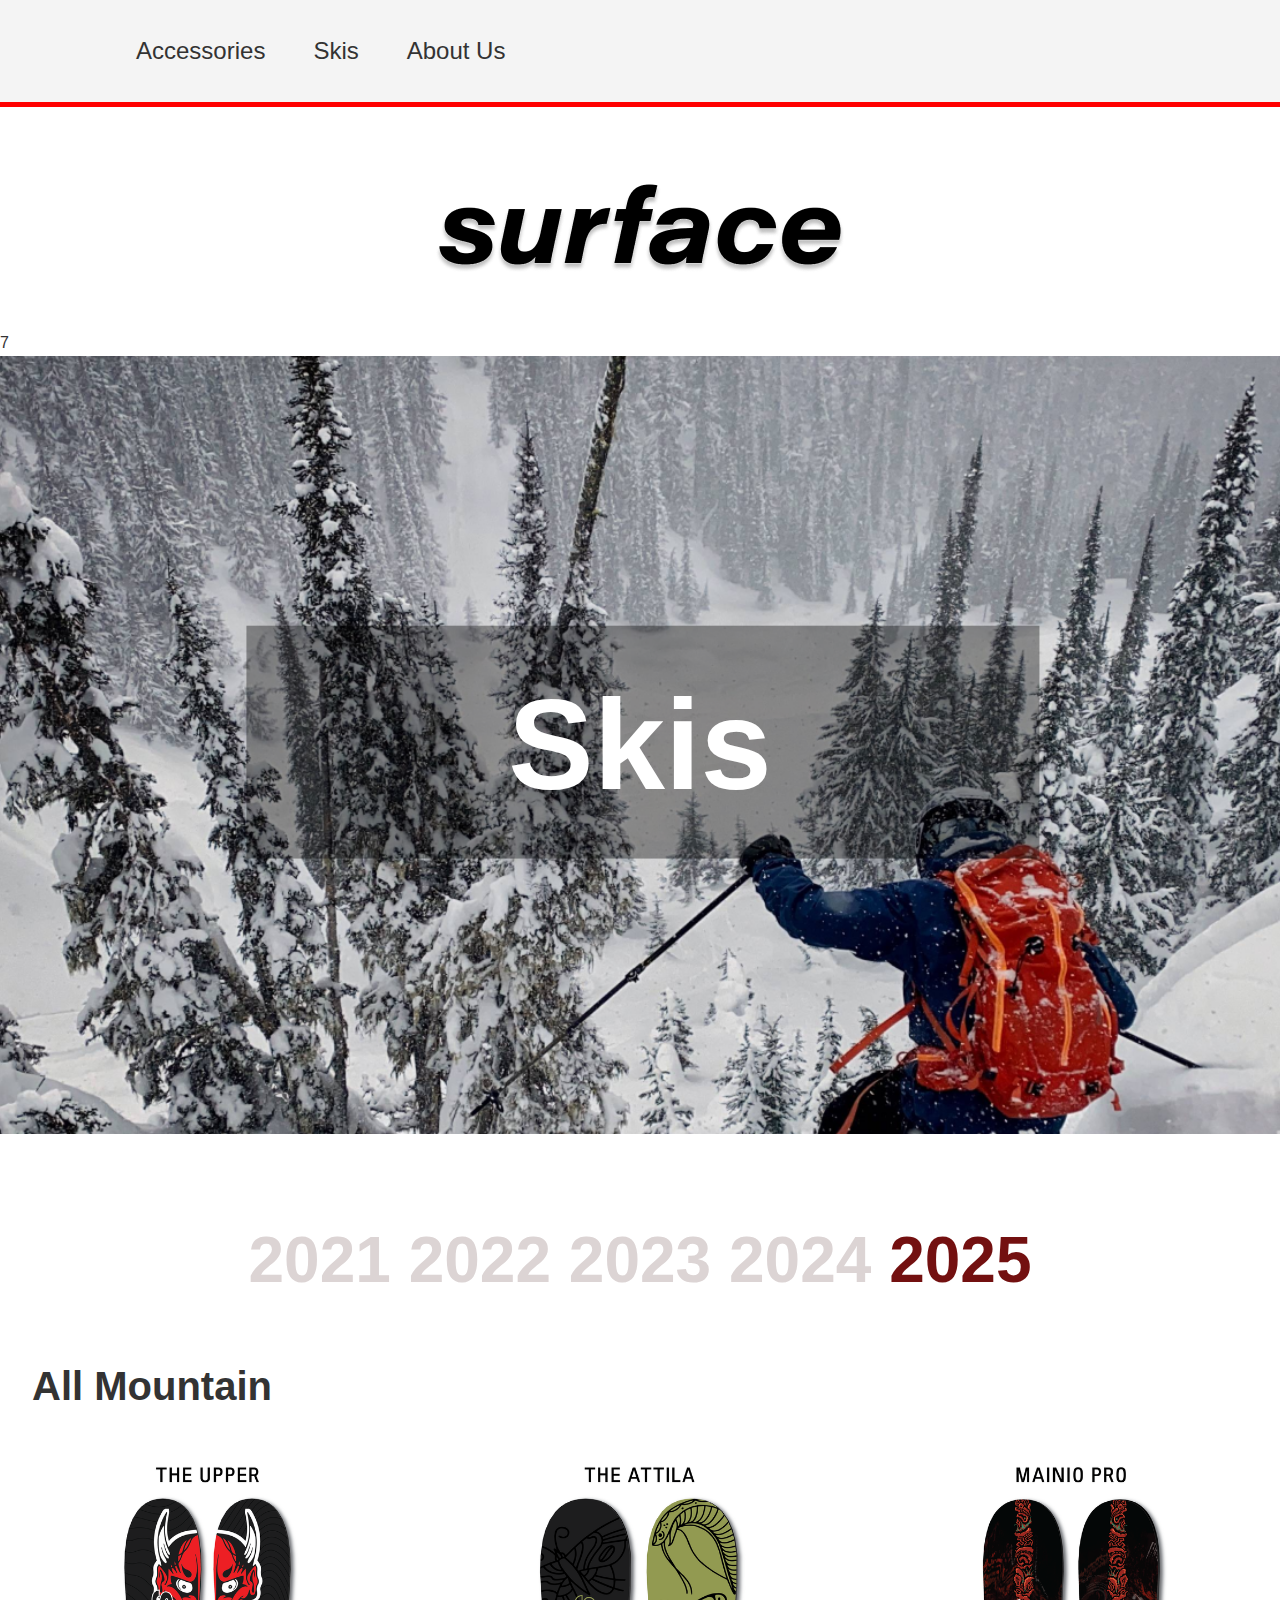
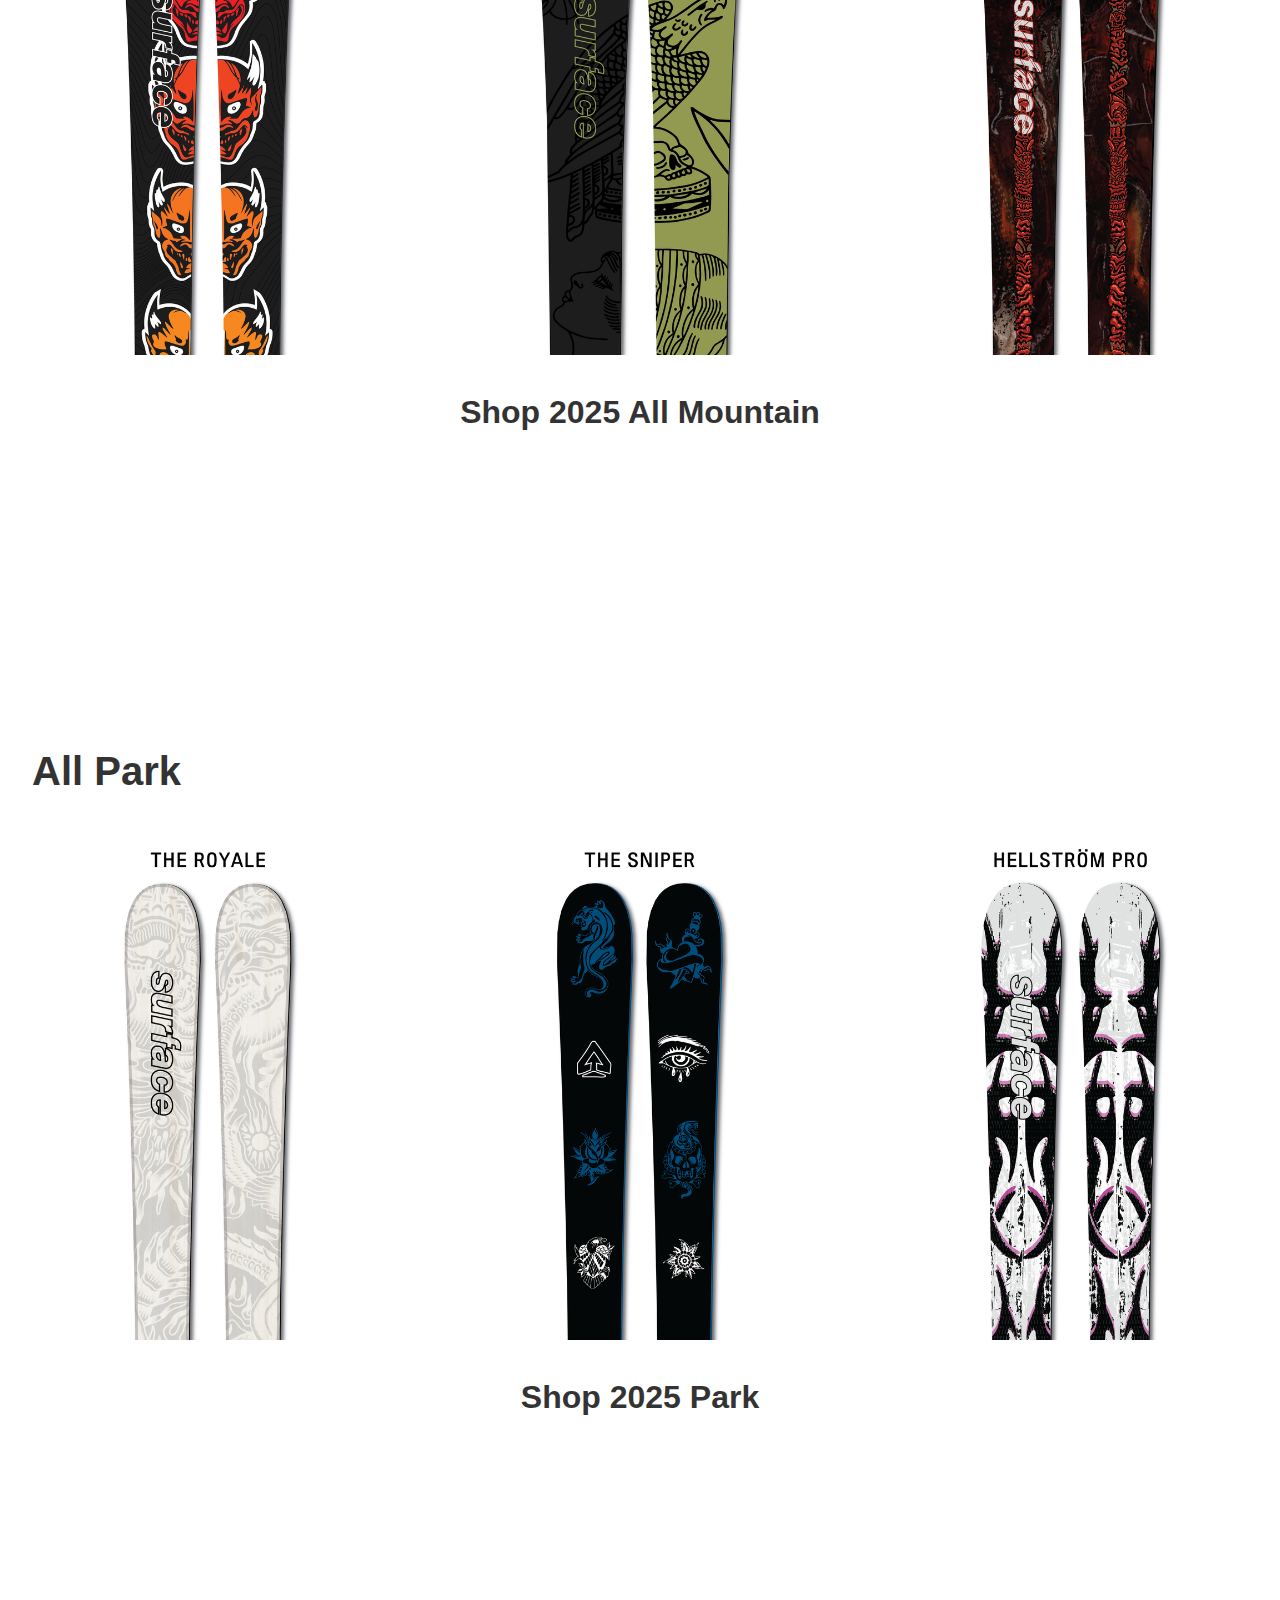
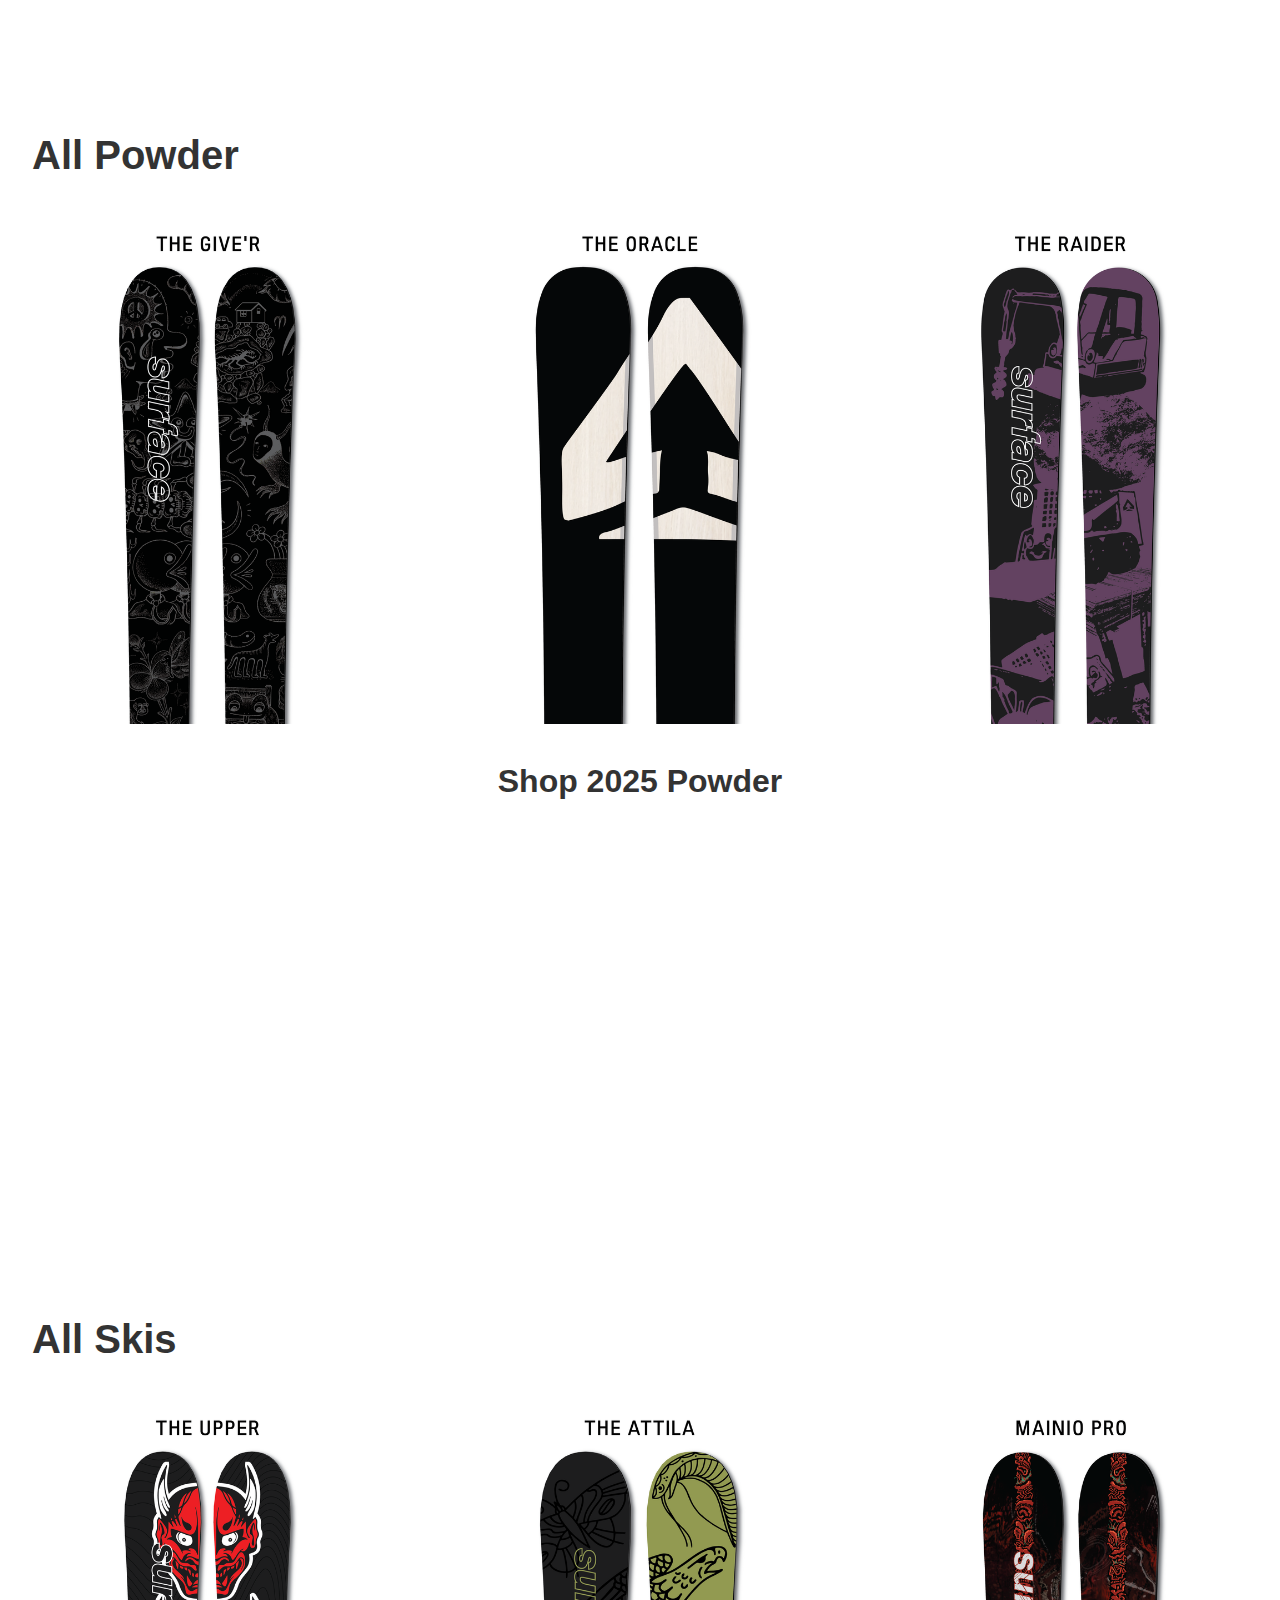
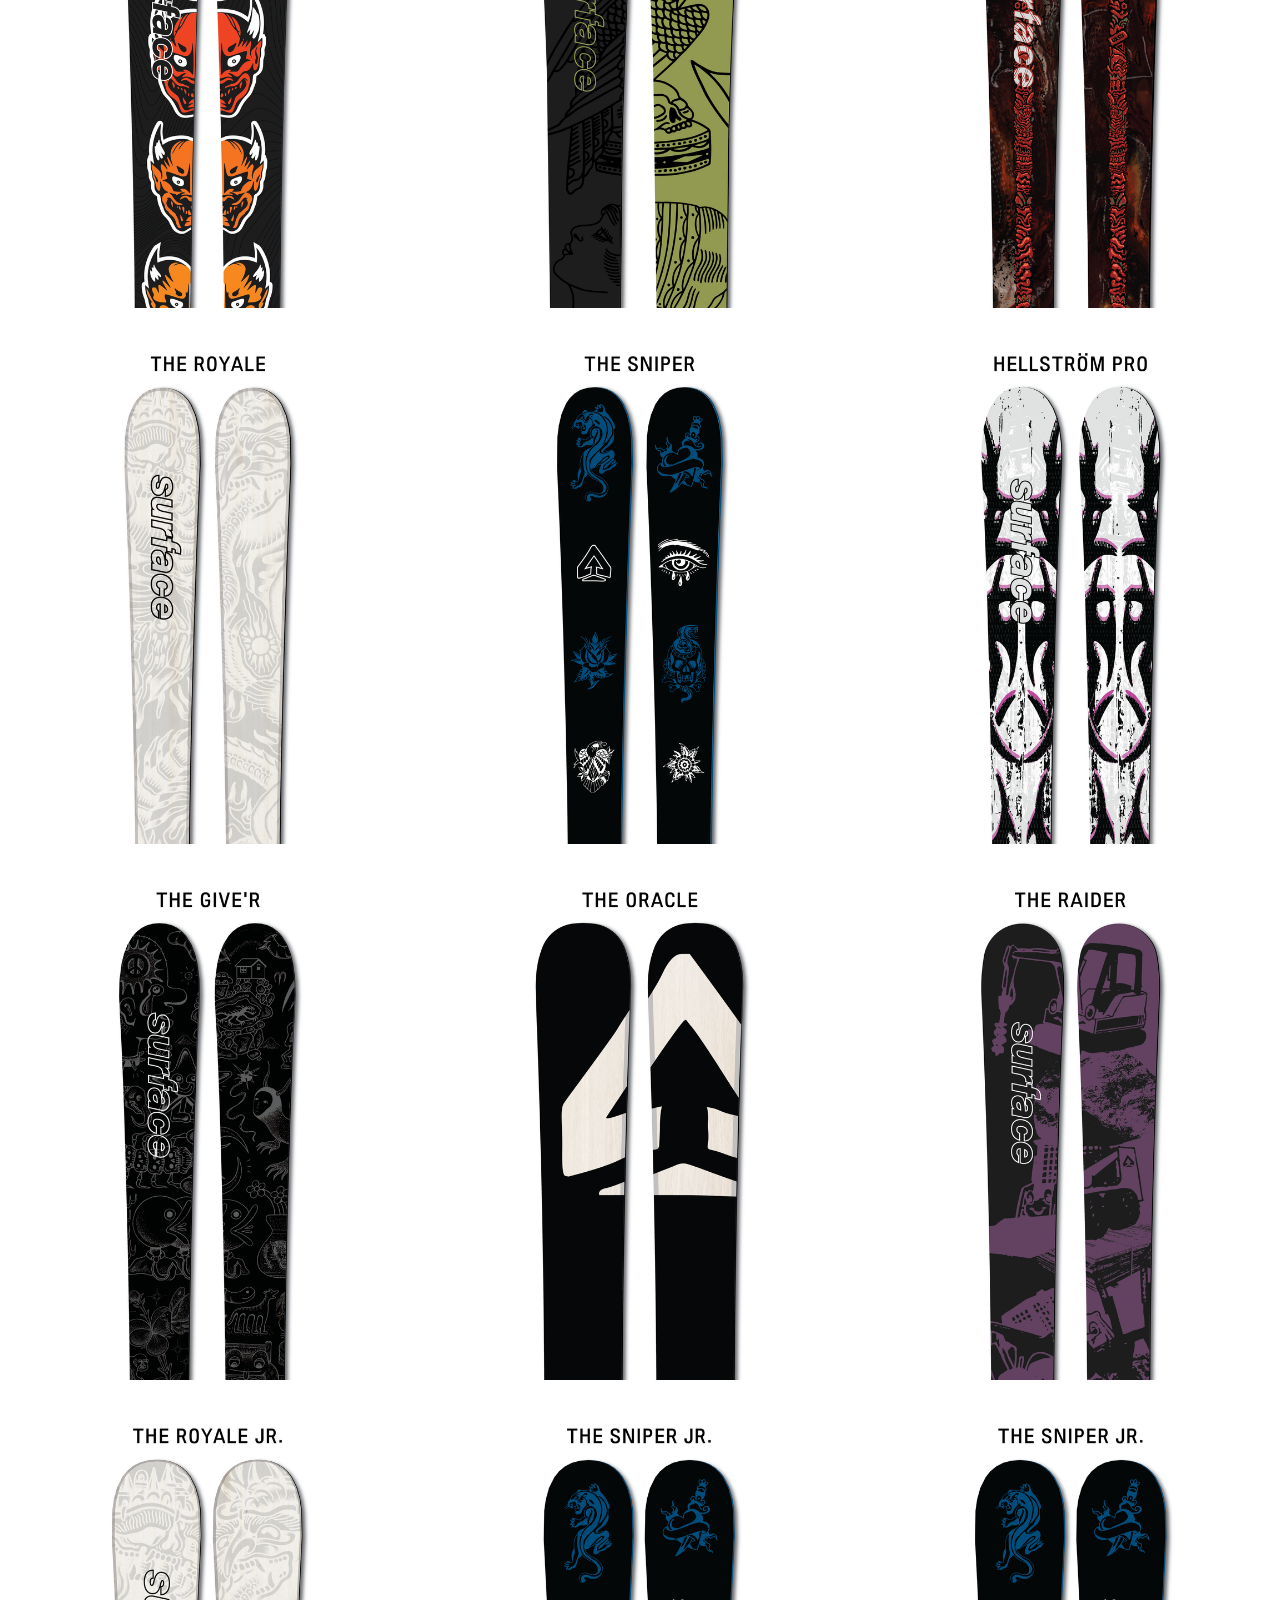
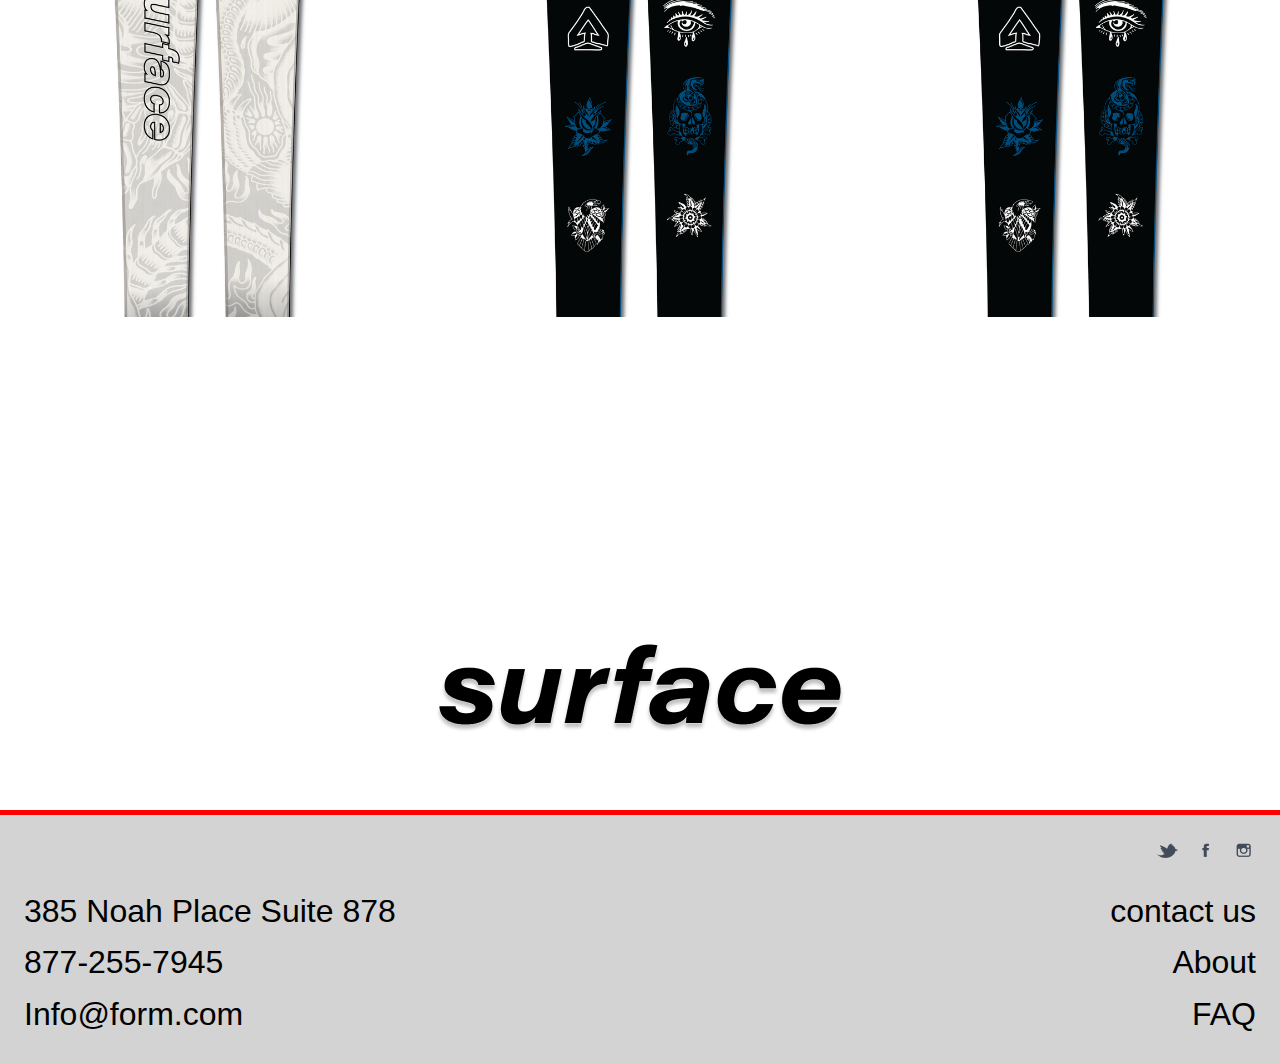
==== commit b9b2e93f: "done and resized" ====
--- a/Skis.html
+++ b/Skis.html
@@ -8,33 +8,6 @@
     <link rel="stylesheet" href="style.css">
     <link rel="icon" type="image/x-icon" href="images/favicon.ico">
 </head>
-<style>
-  /* Common Styles */
-  .image-grid {
-      display: grid;
-      grid-template-columns: repeat(3, 1fr); /* 3 columns on larger screens */
-      gap: 15px;
-  }
-  .image-grid img {
-      width: 100%;
-      height: auto;
-      border-radius: 8px;
-  }
-
-  /* Media Query for Tablets and smaller screens */
-  @media (max-width: 1024px) {
-      .image-grid {
-          grid-template-columns: repeat(2, 1fr); /* 2 columns on tablets */
-      }
-  }
-
-  /* Media Query for Mobile screens */
-  @media (max-width: 768px) {
-      .image-grid {
-          grid-template-columns: 1fr; /* 1 column on mobile */
-      }
-  }
-</style>
 
 
 <body>
--- a/style.css
+++ b/style.css
@@ -1,5 +1,6 @@
 html{
     max-width: 1920px;
+    height: 3749px;
 }
 body {
     max-width: 1920px;
@@ -10,22 +11,19 @@
     color: #333;
 }
 
-
-
-
-/* Header and logo */
+/* Header */
 header {
-    max-width: 1920px;
     background: #f4f4f4;
-    padding: 3rem 2rem;
+    padding: 2rem 6rem;
     display: flex;
     justify-content: space-between;
     align-items: center;
     position: sticky; 
     top: 0;
-   
-  
-}
+}
+
+
+
 
 .hero h1 span.highlight {
     color: #731010; 
@@ -42,8 +40,7 @@
 
 
 .hero h1 br {
-    
-    line-height: 1.5; 
+     line-height: 1.5; 
     
 }
 
@@ -68,7 +65,7 @@
 nav ul li a {
     text-decoration: none;
     color: #333;
-    font-size: 2.5rem;
+    font-size: 1.5rem;
     padding: 0.5rem;
     transition: color 0.3s ease;
 }
@@ -117,20 +114,21 @@
 /* Hero */
 .hero {
     max-width: auto;
+    height: 650px;
     text-align: start; 
-    padding: 4rem 2rem;
+    padding: 2rem 2rem;
     background: url('images/Surface\ Skis\ Home\ header.webp') no-repeat center center;
     background-size: cover; 
     color: white;
     display: flex; 
     flex-direction: column; 
-    margin-bottom: 150px;
+    margin-bottom: 100px;
 }
 .heroAbout {
     height: 650px;
     font-size: 4rem;
     text-align: start; 
-    padding: 4rem 2rem;
+    padding: 2rem 2rem;
     background: url('images/Banner\ about.png') no-repeat center center;
     background-size: cover; 
     color: white;
@@ -138,7 +136,7 @@
     flex-direction: column; 
     justify-content: center; 
     align-items: center; 
-    margin-bottom: 150px;
+    margin-bottom: 100px;
 }
 
 .heroSki {
@@ -174,14 +172,14 @@
 
 
 .hero h1 {
-    font-size: 6rem;
+    font-size: 5rem;
     margin-bottom: 0.2rem;
     
     
 }
 
 .hero p {
-    font-size: 3rem;
+    font-size: 2.5rem;
     margin-bottom: 2rem;
     
 }
@@ -189,10 +187,10 @@
 .hero a {
     background: #731010; 
     color: white; 
-    padding: 2rem 6rem;
+    padding: 2rem 4rem;
     text-decoration: none;
     border-radius: 5px; 
-    font-size:4rem;
+    font-size:3.5rem;
     text-align: center; 
     
     
@@ -217,10 +215,6 @@
     font-size: 2rem;
 
 }
-
-@media (max-width: 2000) {
-     h3 { font-size: 1.2rem; /* Adjust the font size as needed */ } }
-
 
 /* Products */
 .product-section {
@@ -245,7 +239,7 @@
     text-align: left;
     min-width: 250px; 
     transition: transform 0.3s, box-shadow 0.3s;
-    margin-bottom: 400px;
+    margin-bottom: 200px;
 }
 
 .product:hover {
@@ -274,9 +268,9 @@
 
 /* Closeout */
 .Closeout {
-    height: 700px;
+    height: 650px;
     text-align: center; 
-    padding: 4rem 2rem;
+    padding: 2rem 2rem;
     background: url('images/Banner\ closeout.png') no-repeat center center;
     background-size: cover; 
     color: white;
@@ -304,10 +298,10 @@
 .Closeout .btn {
     background: #731010; 
     color: white;
-    padding: 2rem 13rem;
+    padding: 2rem 12rem;
     text-decoration: none;
     border-radius: 5px; 
-    font-size: 4rem;
+    font-size: 3rem;
     text-align: center;
     display: inline-block;
 }
@@ -324,6 +318,7 @@
 
 /* Media */
 .surface-media {
+    height: 720px;
     display: flex;
     justify-content: space-between;
     gap: 2rem;
@@ -377,7 +372,7 @@
 
 
 .Message{
-    max-width: 1300px;
+    max-width: 1500px;
     display: flex;
     font-size: 1.5rem;
     align-items: start;
@@ -399,7 +394,7 @@
     background-color: lightgray; 
     color: black; 
     height: 200px; 
-    padding: 2rem; 
+    padding: 1.5rem; 
     display: flex;
     flex-direction: column;
     justify-content: space-between;
